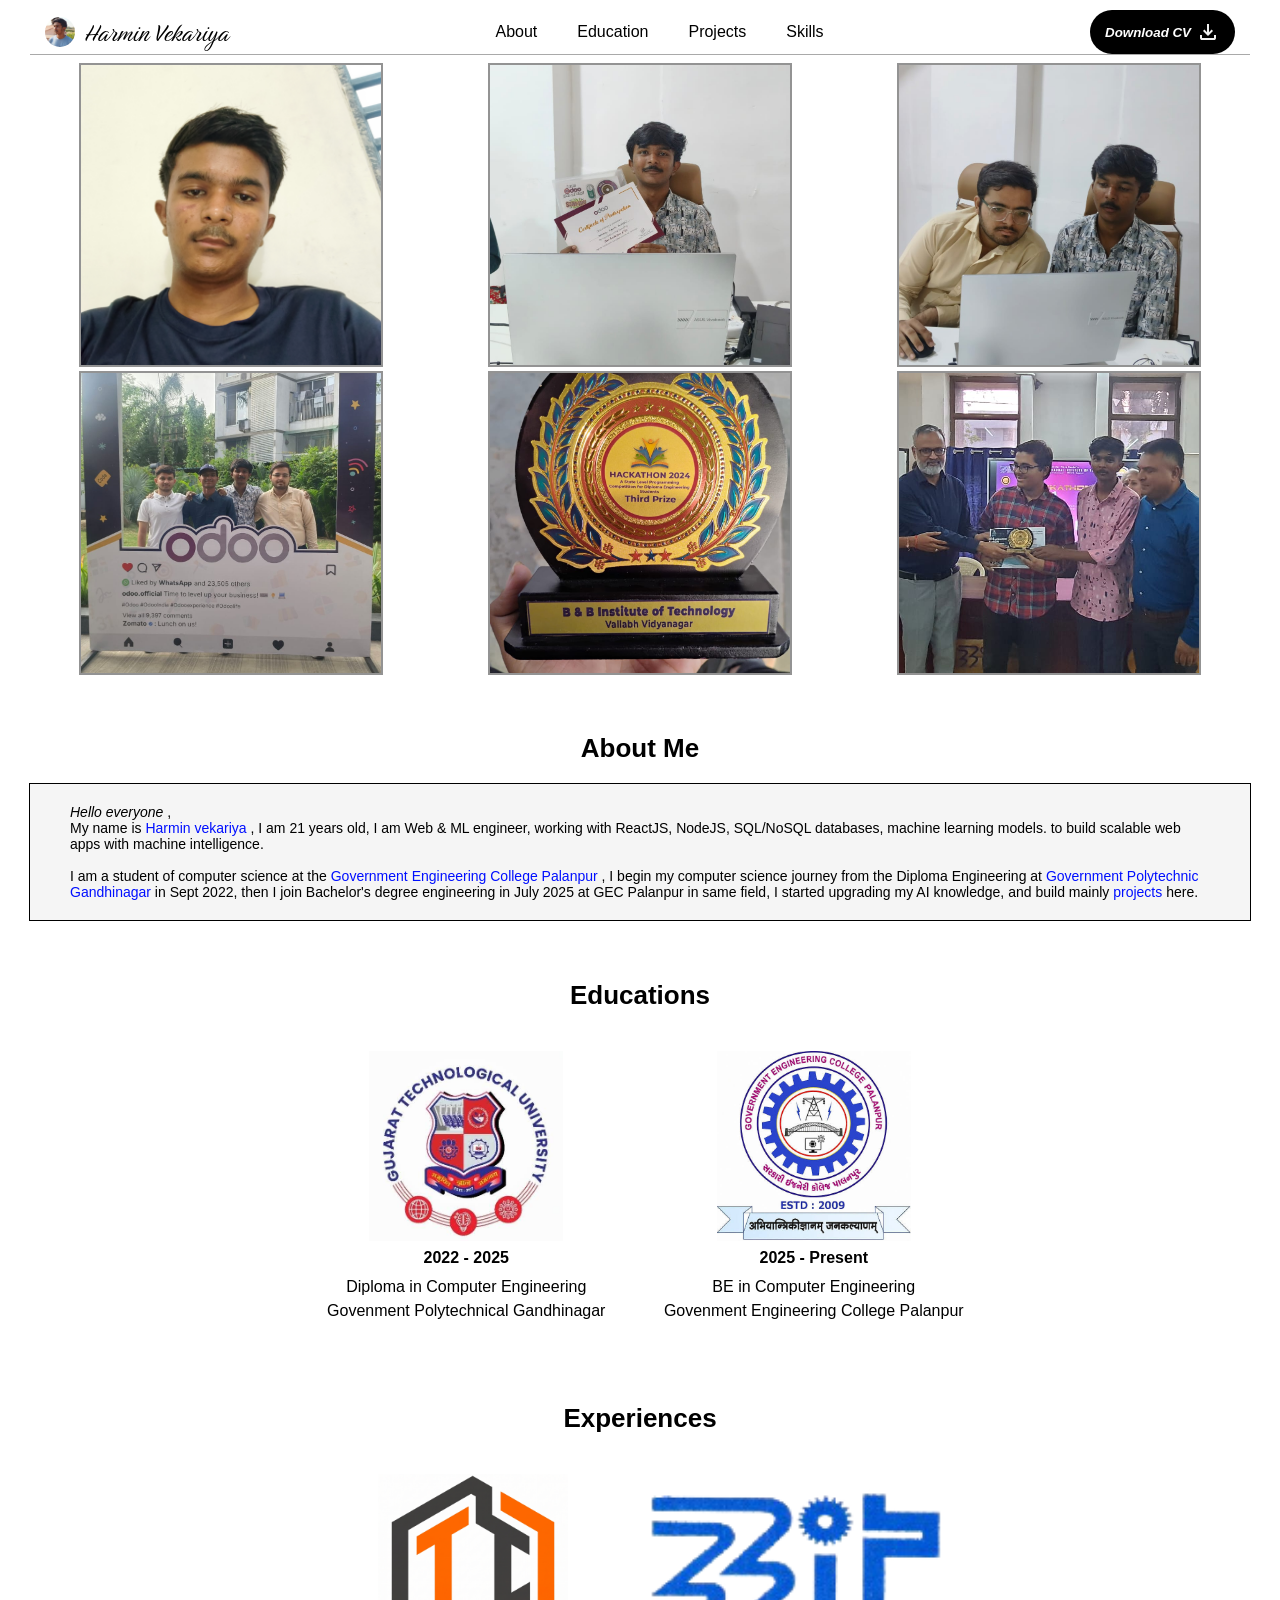
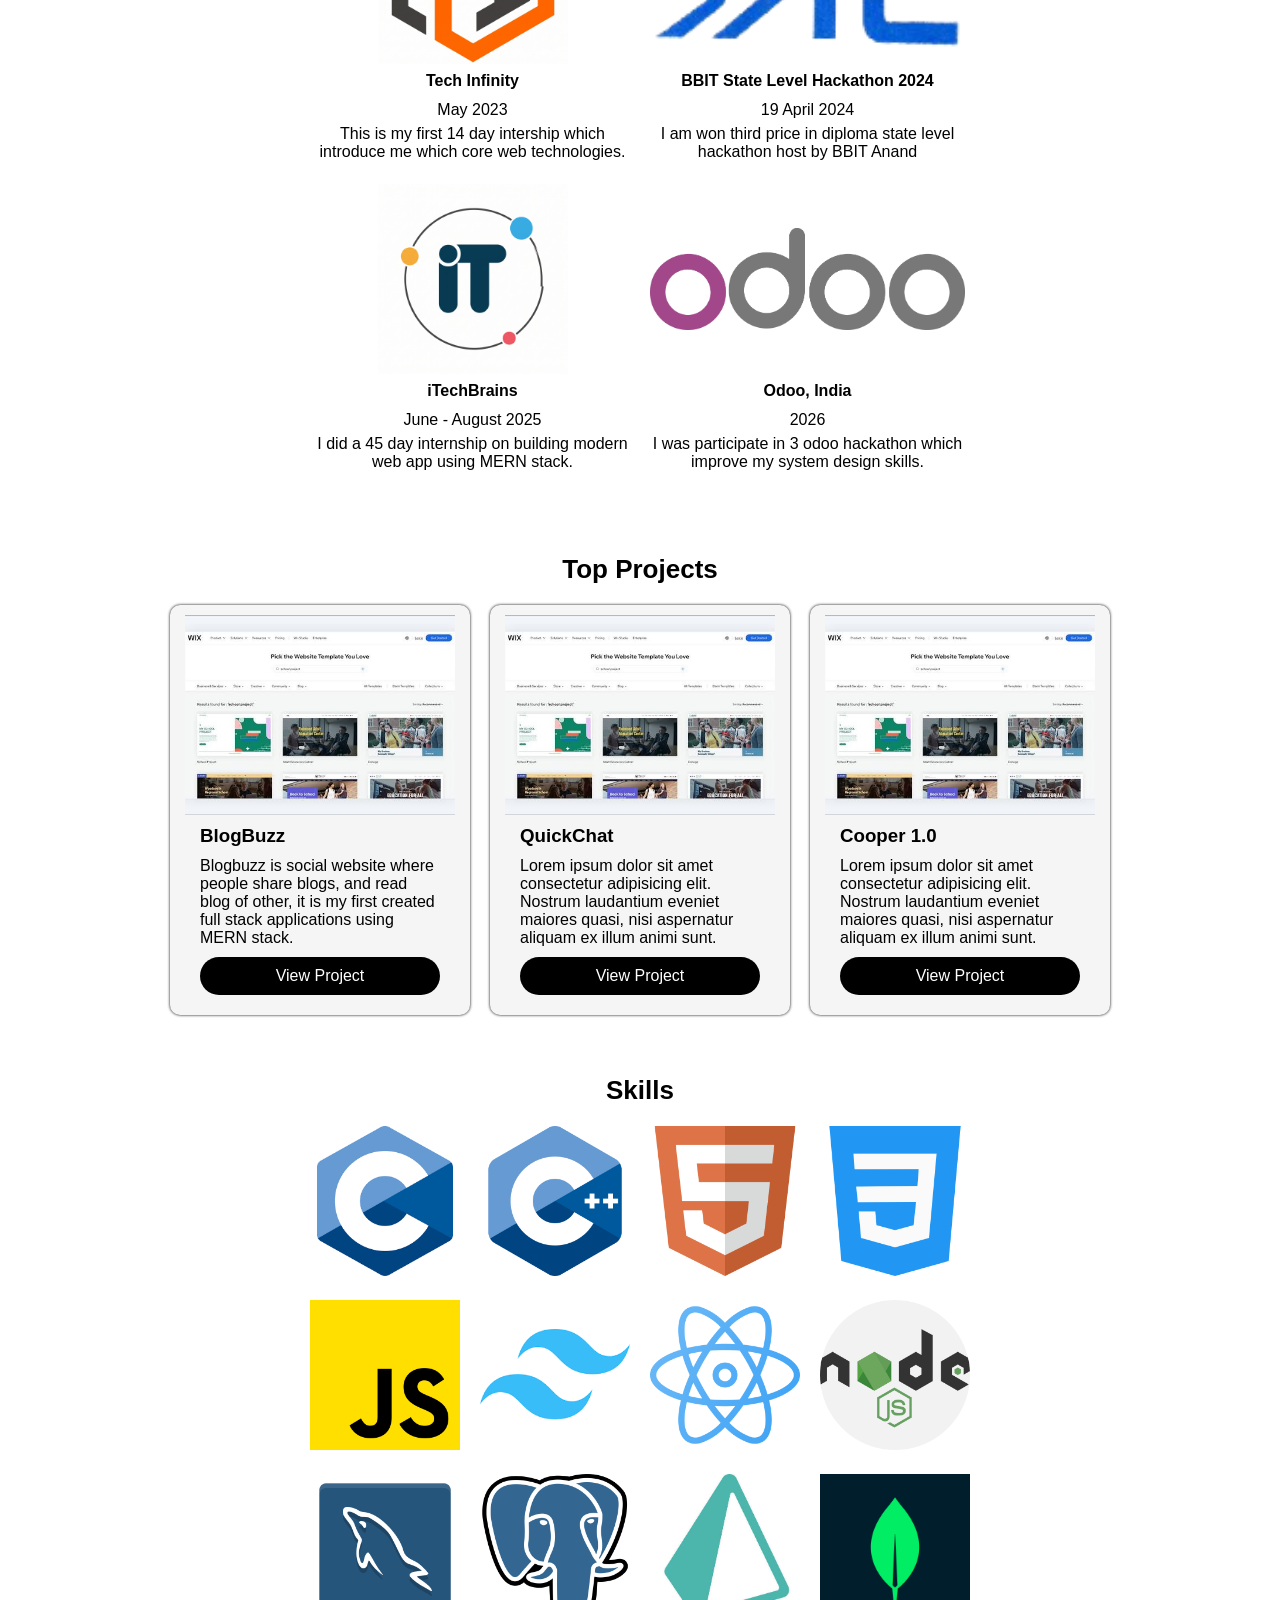
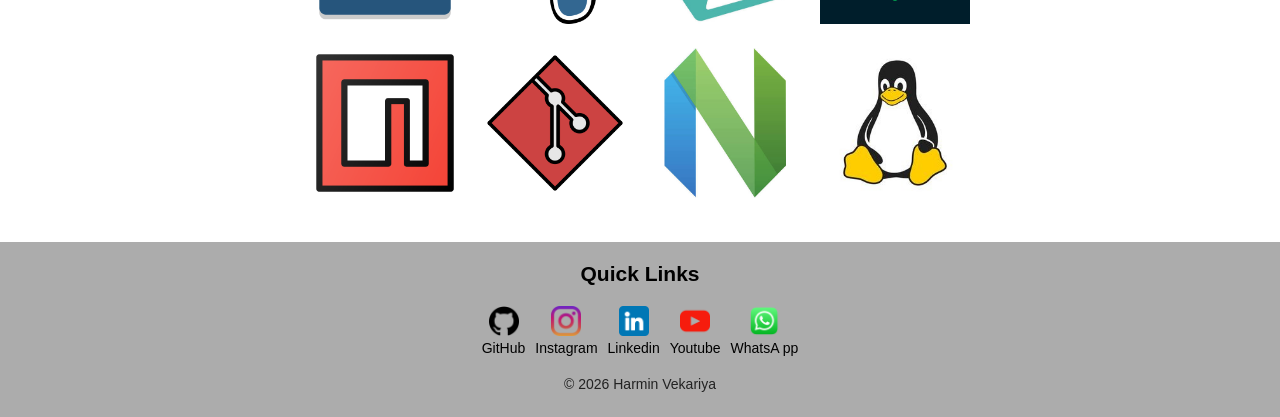
==== index.html @ 4477003f "feat: added new experience sections" ====
<!doctype html>
<html lang="en">
<!-- head informations  -->

<head>
  <meta charset="UTF-8" />
  <meta name="viewport" content="width=device-width, initial-scale=1.0" />
  <title>Harmin</title>
  <link rel="stylesheet" href="./css/style.css" />
  <link rel="stylesheet" href="./css/responsive.css" />
  <link rel="shortcut icon" href="./images/img-1.jpeg" type="image/x-icon" />
</head>

<!-- HTML body, root of the document  -->

<body>
  <div id="logo-preview">
    <div class="inner-preview-container">
      <div class="image-container">
        <svg id="preview-close" xmlns="http://www.w3.org/2000/svg" viewBox="0 0 24 24" height="24px" width="24px"
          fill="#1f1f1f">
          <path d="M6.4,19L5,17.6L10.6,12L5,6.4L6.4,5L12,10.6L17.6,5L19,6.4L13.4,12L19,17.6L17.6,19L12,13.4L6.4,19Z" />
        </svg>
        <img id="previewImage" class="preview" src="" alt="" title="" />
      </div>
      <p id="text"></p>
    </div>
  </div>

  <!-- root of navbar -->
  <nav id="navbar">
    <!-- logo part of the navbar  -->
    <div id="logo-container">
      <img id="logo" src="./images/gallery/harmin.jpeg" alt="logo"
        onclick="openPreview('./images/gallery/harmin.jpeg', 'Harmin Vekariya')" />
      <span> Harmin Vekariya </span>
    </div>

    <!-- page links  -->
    <ul id="nav-items">
      <li>
        <a href="#About"> About </a>
      </li>
      <li>
        <a href="#Education"> Education </a>
      </li>
      <li>
        <a href="#Projects"> Projects </a>
      </li>
      <li>
        <a href="#Skills"> Skills </a>
      </li>
    </ul>

    <!-- this is a part for the download CV Button  -->
    <button id="download_cv" type="button" title="Download CV">
      <span>
        <i> <b> Download CV </b> </i>
      </span>
      <svg xmlns="http://www.w3.org/2000/svg" viewBox="0 0 24 24" height="24px" width="24px" fill="#f1f1f1">
        <path
          d="M12,16L7,11L8.4,9.55l2.6,2.6V4h2v8.15l2.6-2.6L17,11l-5,5ZM6,20q-0.82,0-1.41-0.59T4,18V15H6v3H18V15h2v3q0,0.82-0.59,1.41T18,20H6Z" />
      </svg>
    </button>

    <button id="toggle-menu" type="button" title="click to open sidebar">
      <svg xmlns="http://www.w3.org/2000/svg" viewBox="0 0 24 24" height="24px" width="24px" fill="#1f1f1f">
        <path d="M3,18V16H21v2H3Zm0-5V11H21v2H3ZM3,8V6H21V8H3Z" />
      </svg>
    </button>
  </nav>

  <aside id="sidebar">
    <li>
      <a class="nav-links" href="#About"> About </a>
    </li>
    <li>
      <a class="nav-links" href="#Education"> Education </a>
    </li>
    <li>
      <a class="nav-links" href="#Projects"> Projects </a>
    </li>
    <li>
      <a class="nav-links" href="#Skills"> Skills </a>
    </li>
    <li>
      <a class="nav-links" href="./resume/harmin_vekariya_cv.pdf" target="_blank"> Download CV </a>
    </li>
    <p>&copy; 2026 - Harmin Vekariya</p>
  </aside>

  <main>
    <header>
      <img src="./images/gallery/img-1.jpeg" alt="harmin" onclick="openPreview(`./images/gallery/img-1.jpeg`, 'me')" />
      <img src="./images/gallery/img-2.jpeg" alt="harmin" onclick="
            openPreview(`./images/gallery/img-2.jpeg`, 'Odoo All India Hackathon 2026')
          " />
      <img src="./images/gallery/img-4.jpeg" alt="team2"
        onclick="openPreview(`./images/gallery/img-4.jpeg`, 'Coding Time')" />
      <img src="./images/gallery/img-5.jpeg" alt="team3"
        onclick="openPreview(`./images/gallery/img-5.jpeg`, 'My Team')" />
      <img src="./images/gallery/trophy.jpeg" alt="team3"
        onclick="openPreview(`./images/gallery/trophy.jpeg`, 'First Hackathon Won')" />
      <img src="./images/gallery/img-6.jpeg" alt="team3"
        onclick="openPreview(`./images/gallery/img-6.jpeg`, 'BBIT hackathon 2024')" />
    </header>
  </main>

  <div class="title" id="about"> About Me </div>
  <section id="description">
    <i> Hello everyone </i>,
    <br />
    My name is
    <a href="https://www.linkedin.com/in/harmin-vekariya-908509254/" target="_blank">
      Harmin vekariya </a>, I am 21 years old, I am Web & ML engineer, working with ReactJS,
    NodeJS, SQL/NoSQL databases, machine learning models. to build scalable web apps with machine intelligence. <br />
    <br>
    I am a student of computer science at the
    <a href="https://gecpalanpur.ac.in/" target="_blank">
      Government Engineering College Palanpur </a>, I begin my computer science journey from the Diploma Engineering at
    <a href="https://sites.google.com/view/gpgandhinagar" target="_blank">
      Government Polytechnic Gandhinagar
    </a>
    in Sept 2022, then I join Bachelor's degree engineering in July 2025 at
    GEC Palanpur in same field, I started upgrading my AI knowledge, and build
    mainly <a href="#" target="_blank"> projects </a> here.
  </section>

  <div class="title" id="Education"> Educations </div>

  <!-- acadmic details container  -->
  <section id="Education-container">
    <!-- GP Gandhinagar  -->
    <div class="inner-container">
      <div class="image-container">
        <img src="./images/college/gtu.jpg" alt="gpg" title="GP Gandhinagar">
      </div>
      <h4> 2022 - 2025 </h4>
      <p>Diploma in Computer Engineering </p>
      <p> Govenment Polytechnical Gandhinagar </p>
    </div>

    <!-- GEC Palanpur  -->
    <div class="inner-container">
      <div class="image-container">
        <img src="./images/college/gecpl.jpg" alt="gecpl" title="GEC Palanpur">
      </div>
      <h4> 2025 - Present </h4>
      <p>BE in Computer Engineering </p>
      <p> Govenment Engineering College Palanpur </p>
    </div>
  </section>


  <div class="title" id="Experience"> Experiences  </div>

  <!-- acadmic details container  -->
  <section id="Experience-container">

    <div class="inner-container">
      <!-- cover image -->
      <div class="image-container">
        <img src="./images/experience/techinfinity.png" alt="techinfinity" title="TechInfinity, Ahm">
      </div>
      <!-- details  -->
      <h4> Tech Infinity </h4>
      <p> May 2023 </p>
      <p> This is my first 14 day intership which introduce me which core web technologies.  </p>
    </div>

    <div class="inner-container">
      <!-- cover image -->
      <div class="image-container">
        <img src="./images/experience/bbit.png" alt="bbit" title="BBIT, Anand">
      </div>
      <!-- details  -->
      <h4> BBIT State Level Hackathon 2024</h4>
      <p> 19 April 2024 </p>
      <p> I am won third price in diploma state level hackathon host by BBIT Anand </p>
    </div>

    <div class="inner-container">
      <!-- cover image -->
      <div class="image-container">
        <img src="./images/experience/itechbrains.png" alt="itechbrains" title="iTechBrains, Ahm">
      </div>
      <!-- details  -->
      <h4> iTechBrains </h4>
      <p> June - August 2025 </p>
      <p> I did a 45 day internship on building modern web app using MERN stack. </p>
    </div>

    <div class="inner-container">
      <!-- cover image -->
      <div class="image-container">
        <img src="./images/experience/odoo.png" alt="itechbrains" title="Odoo, India">
      </div>
      <!-- details  -->
      <h4> Odoo, India </h4>
      <p> 2026 </p>
      <p> I was participate in 3 odoo hackathon which improve my system design skills. </p>
    </div>

  </section>


  <div class="title" id="Projects"> Top Projects </div>

  <section id="projects-container">

    <!-- first project card  -->
    <article class="projects">

      <!-- image  -->
      <img src="./images/projects/demo.png" alt="demo" title="demo"
        onclick="openPreview(`./images/projects/demo.png`, 'BlogBuzz Social Webapp')">

      <!-- project content  -->
      <div class="content">
        <!-- title  -->
        <h3> BlogBuzz </h3>

        <!-- descriptions  -->
        <p>Blogbuzz is social website where people share blogs, and read blog of other, it is my first created full
          stack applications using MERN stack.</p>

        <!-- link  -->
        <a href="https://github.com/harminvp00/BlogBuzz" target="_blank"> View Project </a>
      </div>
    </article>

    <article class="projects">

      <!-- image  -->
      <img src="./images/projects/demo.png" alt="demo" title="demo"
        onclick="openPreview(`./images/projects/demo.png`, 'BlogBuzz Social Webapp')">

      <!-- project content  -->
      <div class="content">
        <!-- title  -->
        <h3> QuickChat </h3>

        <!-- descriptions  -->
        <p>Lorem ipsum dolor sit amet consectetur adipisicing elit. Nostrum laudantium eveniet maiores quasi, nisi
          aspernatur aliquam ex illum animi sunt.</p>

        <!-- link  -->
        <a href="https://github.com/harminvp00/BlogBuzz" target="_blank"> View Project </a>
      </div>
    </article>

    <article class="projects">

      <!-- image  -->
      <img src="./images/projects/demo.png" alt="demo" title="demo"
        onclick="openPreview(`./images/projects/demo.png`, 'BlogBuzz Social Webapp')">

      <!-- project content  -->
      <div class="content">
        <!-- title  -->
        <h3> Cooper 1.0 </h3>

        <!-- descriptions  -->
        <p>Lorem ipsum dolor sit amet consectetur adipisicing elit. Nostrum laudantium eveniet maiores quasi, nisi
          aspernatur aliquam ex illum animi sunt.</p>

        <!-- link  -->
        <a href="https://github.com/harminvp00/BlogBuzz" target="_blank"> View Project </a>
      </div>
    </article>
  </section>

  <div class="title" id="Skills"> Skills </div>

  <section id="skills-container">

    <!-- Core Programming Languages -->
    <a href="https://devdocs.io/c/" target="_blank">
      <img src="./images/skills/c.png" alt="c" title="C">
    </a>
    <a href="https://devdocs.io/cpp/" target="_blank">
      <img src="./images/skills/cpp.png" alt="cpp" title="C++">
    </a>

    <!-- Core Web technology  -->
    <a href="https://developer.mozilla.org/en-US/docs/Web/HTML" target="_blank">
      <img src="./images/skills/html.png" alt="html" title="HTML">
    </a>
    <a href="https://developer.mozilla.org/en-US/docs/Web/CSS" target="_blank">
      <img src="./images/skills/css.png" alt="css" title="CSS">
    </a>
    <a href="https://developer.mozilla.org/en-US/docs/Web/JavaScript" target="_blank">
      <img src="./images/skills/javascript.png" alt="javascript" title="JavaScript">
    </a>

    <!-- Frontend frameworks  -->
    <a href="https://tailwindcss.com/docs/installation/using-vite" target="_blank">
      <img src="./images/skills/tailwind.png" alt="tailwindcss" title="Tailwind CSS">
    </a>
    <a href="https://react.dev/learn" target="_blank">
      <img src="./images/skills/reactjs.png" alt="reactjs" title="ReactJS">
    </a>

    <!-- JavaScript runtime environment -->
    <a href="https://nodejs.org/docs/latest/api/" target="_blank">
      <img src="./images/skills/nodejs.png" alt="nodejs" title="NodeJS">
    </a>

    <!-- SQL Databases  -->
    <a href="https://dev.mysql.com/doc/" target="_blank">
      <img src="./images/skills/mysql.png" alt="mysql" title="MySQL">
    </a>
    <a href="https://www.postgresql.org/docs/current/" target="_blank">
      <img src="./images/skills/postgre.png" alt="postgre-sql" title="PostgreSQL">
    </a>

    <!-- SQL Object relational model ORM  -->
    <a href="https://www.prisma.io/docs/getting-started" target="_blank">
      <img src="./images/skills/prisma.jpg" alt="prisma-orm" title="PrismaORM">
    </a>

    <!-- NoSQL database  -->
    <a href="https://www.mongodb.com/docs/" target="_blank">
      <img src="./images/skills/mongodb.png" alt="mongodb" title="MongoDB">
    </a>

    <!-- Package Manager or Tool  -->
    <a href="https://docs.npmjs.com/" target="_blank">
      <img src="./images/skills/npm.png" alt="npm" title="Node Package Manager">
    </a>

    <!-- Version Control System -->
    <a href="https://git-scm.com/book/en/v2" target="_blank">
      <img src="./images/skills/git.png" alt="git" title="Git">
    </a>

    <!-- Terminal Based IDE  -->
    <a href="https://neovim.io/doc/user/" target="_blank">
      <img src="./images/skills/neovim.jpg" alt="neovim" title="Neovim">
    </a>

    <!-- Linux open source operating system -->
    <a href="https://en.wikipedia.org/wiki/Linux" target="_blank">
      <img src="./images/skills/linux.jpg" alt="linux" title="Linux OS">
    </a>
  </section>


  <footer>
    <h2> Quick Links </h2>
    <div class="quick-links">
      <a href="https://github.com/harminvp00" target="_blank">
        <img src="./images/footer/github.png" alt=""> GitHub
      </a>
      <a href="https://www.instagram.com/developers.mind/" target="_blank">
        <img src="./images/footer/instagram.png" alt=""> Instagram
      </a>
      <a href="https://www.linkedin.com/in/harmin-vekariya-908509254/" target="_blank">
        <img src="./images/footer/linkedin.png" alt=""> Linkedin
      </a>
      <a href="https://www.youtube.com/@developers_mind" target="_blank">
        <img src="./images/footer/youtube.png" alt=""> Youtube
      </a>
      <a href="" target="_blank">
        <img src="./images/footer/whatapp.png" alt="whatapp" title="whatapp"> WhatsA pp
      </a>
    </div>

    <p> &copy; 2026 Harmin Vekariya </p>
  </footer>

  <script src="./js/index.js"></script>
</body>

</html>
---- css/style.css ----
@import url("https://fonts.googleapis.com/css2?family=Birthstone&display=swap");

  * {
    margin: 0;
    padding: 0;
    font-family: sans-serif;
    box-sizing: border-box;
  }

  img {
    width: 30px;
    height: 30px;
  }

  button {
    border: 0;
    outline: 0;
  }

  button:hover {
    cursor: pointer;
  }

  li {
    list-style-type: none;
  }

  a {
    color: #000;
    text-decoration: none;
  }

  #logo-preview {
    width: 100%;
    height: 100vh;
    background-color: #00000098;

    display: none;
    justify-content: center;
    align-items: center;

    position: fixed;
    z-index: 1000;
  }

  #logo-preview .inner-preview-container {
    background: #fff;
    border-radius: 20px 20px 10px 10px;
    display: flex;
    flex-direction: column;
    justify-content: center;
    align-items: center;
  }

  #logo-preview .preview {
    width: 500px;
    height: 500px;
    object-fit: cover;
    border-radius: 20px 20px 0 0;
  }

  #logo-preview .image-container {
    position: relative;
    display: flex;
    flex-direction: column;
  }

  #logo-preview .inner-preview-container .image-container #preview-close {
    position: absolute;
    top: 20px;
    right: 20px;
    transition: background 0.36s ease;
  }

  #logo-preview .inner-preview-container .image-container #preview-close:hover {
    opacity: 80%;
    background: #ff0000c7;
    fill: #fff;
    cursor: pointer;
  }

  #logo-preview p {
    margin: 10px 0;
    font-family: "Birthstone", cursive;
    font-weight: 400;
    font-style: normal;
    font-size: 30px;
  }

  #navbar {
    position: sticky;
    top: 0;
    z-index: 100;
    display: flex;
    justify-content: center;
    align-items: center;
    padding: 10px 15px 0 15px;
    margin: 0 30px 10px 30px;
    background: #fff;
    border-bottom: 1px solid #00000056;
  }

  #navbar #logo-container {
    display: flex;
    align-items: center;
    gap: 10px;
  }

  #navbar #logo-container span {
    font-family: "Birthstone", cursive;
    font-weight: 400;
    font-style: normal;
    font-size: 30px;
  }

  #navbar #logo-container a {
    display: flex;
    align-items: center;
  }

  #navbar #logo-container #logo {
    width: 30px;
    height: 30px;
    border-radius: 50%;
  }

  #navbar #logo-container #logo:hover {
    cursor: pointer;
  }

  #navbar #nav-items {
    display: flex;
    margin: 0 auto;
  }

  #navbar #nav-items li {
    border: 0;
    padding: 10px 20px;
    transition: all 0.36s ease-in-out;
    cursor: pointer;
  }

  #navbar #nav-items li:hover {
    background: #000;
  }

  #navbar #nav-items li:hover a {
    color: #f1f1f1;
  }

  #navbar #nav-items .active-nav-item {
    text-decoration: underline;
  }

  #navbar #download_cv {
    display: flex;
    align-items: center;
    justify-content: center;
    gap: 5px;
    border-radius: 24px;
    background: #000;
    color: #fff;
    padding: 10px 15px;
    transition: opacity 0.36s e ase-in-out;
  }

  #navbar #download_cv img {
    width: 20px;
    height: 20px;
  }

  #navbar #download_cv:hover {
    opacity: 70%;
  }

  #toggle-menu {
    display: none;
    background: transparent;
    width: 20px;
    height: 20px;
    border-radius: 50%;
  }

  #sidebar {
    text-align: center;
    display: none;
    width: 100%;
    position: sticky;
    top: 62px;
    z-index: 100;
    color: #fff;
    background: #000;
  }

  #sidebar li a {
    padding: 15px 0;
    display: block;
    width: 100%;
    height: 100%;
    color: #fff;
  }

  #sidebar li:hover {
    text-align: center;
    background: #fff;
    opacity: 90%;
    cursor: pointer;
  }

  #sidebar li:hover a {
    color: #000;
  }

  #sidebar p {
    color: #ffffffac;
    font-size: 12px;
    padding: 5px 0 10px 0;
  }

  #sidebar #menu-download-btn {
    background: #fff;
    display: flex;
    align-items: center;
    justify-content: center;
    gap: 10px;
  }

  main {
    margin: 10px 30px 0 30px;
  }

  main header {
    width: 100%;
    height: auto;
    display: grid;
    grid-template-columns: repeat(auto-fit, minmax(300px, 1fr));
    place-items: center;
    gap: 8px;
  }

  main header img {
    width: 300px;
    height: 300px;
    outline: 2px solid #0000006c;
    object-fit: cover;
    transition: filter 0.35s ease-in;
  }

  main header img:hover {
    cursor: pointer;
    filter: brightness(70%);
  }

  .title {
    margin: 60px 0 0 0;
    text-align: center;
    font-size: 26px;
    font-weight: bold;
  }

  #description {
    font-size: 14px;
    margin: 20px 30px;
    padding: 20px 40px;
    background: #f5f5f5;
    outline: 1px solid #000;
  }

  #description h2 {
    text-align: center;
  }

  #description a {
    color: #000fff;
  }

  /* Education Details sections */
  #Education-container {
    margin: 20px auto;
    padding: 10px 15px;
    display: grid;
    grid-template-columns: repeat(2, minmax(0, 1fr));
    gap: 25px;
    max-width: 700px;
  }

  #Education-container .inner-container {
    padding: 10px;
    text-align: center;

    display: flex;
    flex-direction: column;
    align-items: center;
  }

  #Education-container .inner-container .image-container {
    width: 100%;
    height: 190px;
    display: flex;
    justify-items: center;
    align-items: center;
  }

  #Education-container .inner-container .image-container img {
    width: 100%;
    height: 100%;
    object-fit: contain;
  }

  #Education-container .inner-container h4 {
    margin: 8px 0;
  }

  #Education-container .inner-container p {
    width: 100%;
    margin: 3px 0;
    text-align: center;
    flex-grow: 1;
  }

  /* Experience Details sections */
  #Experience-container {
    margin: 20px auto;
    padding: 10px 15px;
    display: grid;
    grid-template-columns: repeat(2, minmax(0, 1fr));
    max-width: 700px;
  }

  #Experience-container .inner-container {
    padding: 10px;
    text-align: center;

    display: flex;
    flex-direction: column;
    align-items: center;
  }

  #Experience-container .inner-container .image-container {
    width: 100%;
    height: 190px;
    display: flex;
    justify-items: center;
    align-items: center;
  }

  #Experience-container .inner-container .image-container img {
    width: 100%;
    height: 100%;
    object-fit: contain;
  }

  #Experience-container .inner-container h4 {
    margin: 8px 0;
  }

  #Experience-container .inner-container p {
    width: 100%;
    margin: 3px 0;
    text-align: center;
    flex-grow: 1;
  }

  /* Project Section CSS */
  #projects-container {
    margin: 20px 30px;
    display: flex;
    flex-wrap: wrap;
    justify-content: center;
    align-items: center;
    gap: 20px;
  }

  .projects {
    width: 300px;
    display: flex;
    flex-direction: column;
    padding: 10px 15px;
    background: #f5f5f5;
    border-radius: 10px;
    box-shadow: 0 0 3px #000;
  }

  .projects img {
    width: 100%;
    height: 200px;
    object-fit: cover;
  }

  .projects .content {
    padding: 10px 15px;
    display: flex;
    flex-direction: column;
    gap: 10px;
  }

  .projects .content a {
    text-align: center;
    padding: 10px 15px;
    border-radius: 25px;
    background: #000;
    color: #fff;
  }

  #skills-container {
    margin: 20px 300px;
    display: flex;
    justify-content: center;
    flex-wrap: wrap;
    gap: 20px;
  }

  #skills-container img {
    width: 150px;
    height: 150px;
    object-fit: contain;
    cursor: pointer;
    background: transparent;
  }

  /* Footer: bottom component footer for quick details and quick links  */
  footer {
    background: #00000053;
    padding: 20px 0;
    margin: 40px 0 0 0;
    font-size: 14px;
  }

  footer h2 {
    text-align: center;
    margin: 0 0 20px 0;
  }

  footer .quick-links {
    display: flex;
    justify-content: center;
    align-items: center;
    gap: 10px;
  }

  footer .quick-links a {
    display: flex;
    flex-direction: column;
    justify-content: center;
    align-items: center;
    gap: 4px;
  }

  footer p {
    color: #000000;
    margin: 20px 0 5px 0;
    opacity: 80%;
    text-align: center;
  }
---- css/responsive.css ----
/* reponsive css code for the screen less than 900px  */

@media screen and (max-width: 1250px) {
  #Academic-container {
    margin: 20px 100px;
  }

  #skills-container {
    margin: 20px 100px;
  }
}

@media screen and (max-width: 900px) {
  #navbar {
    padding: 10px 15px;
    margin: 0 30px;
  }

  #navbar #nav-items {
    display: none;
  }

  #navbar #download_cv {
    display: none;
  }

  #navbar #logo-container {
    font-size: 22px;
    margin: 0 auto 0 0;
  }

  #toggle-menu {
    display: block;
  }

  #sidebar {
    display: none;
  }

  #Academic-container {
    margin: 20px 50px;
  }

  #skills-container {
    margin: 20px 100px;
  }

  #skills-container img {
    width: 100px;
    height: 100px;
  }
}

@media screen and (max-width: 600px) {
  #logo-preview .preview {
    width: 300px;
    height: 300px;
  }

  #logo-preview .inner-preview-container #text {
    font-size: 16px;
  }
}

@media screen and (max-width: 680px) {
  main header {
    grid-template-columns: repeat(auto-fit, minmax(100px, 1fr));
  }

  main header img {
    width: 100px;
    height: 100px;
  }
}

@media screen and (max-width: 540px) {

  #Academic-container {
    margin: 20px 30px;
  }

  #skills-container {
    margin: 20px 50px;
  }

  #skills-container img {
    width: 50px;
    height: 50px;
  }
}
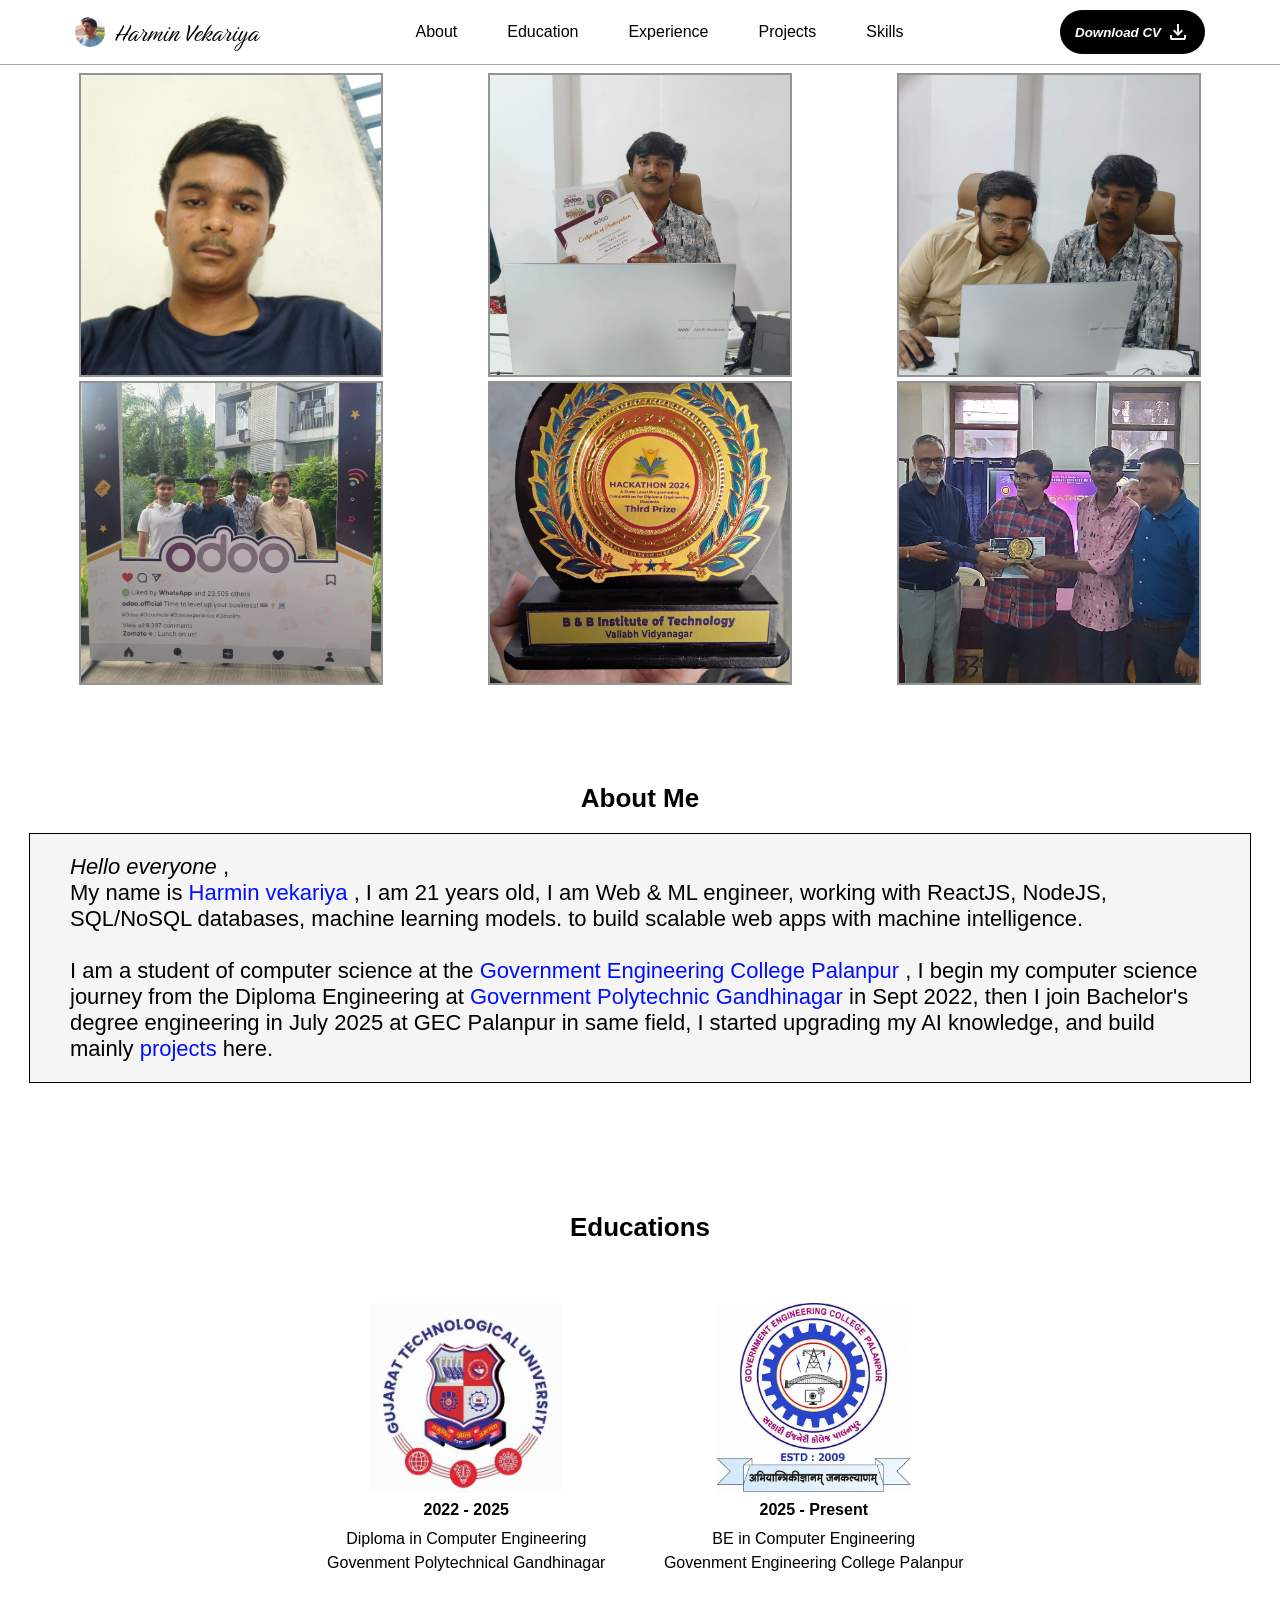
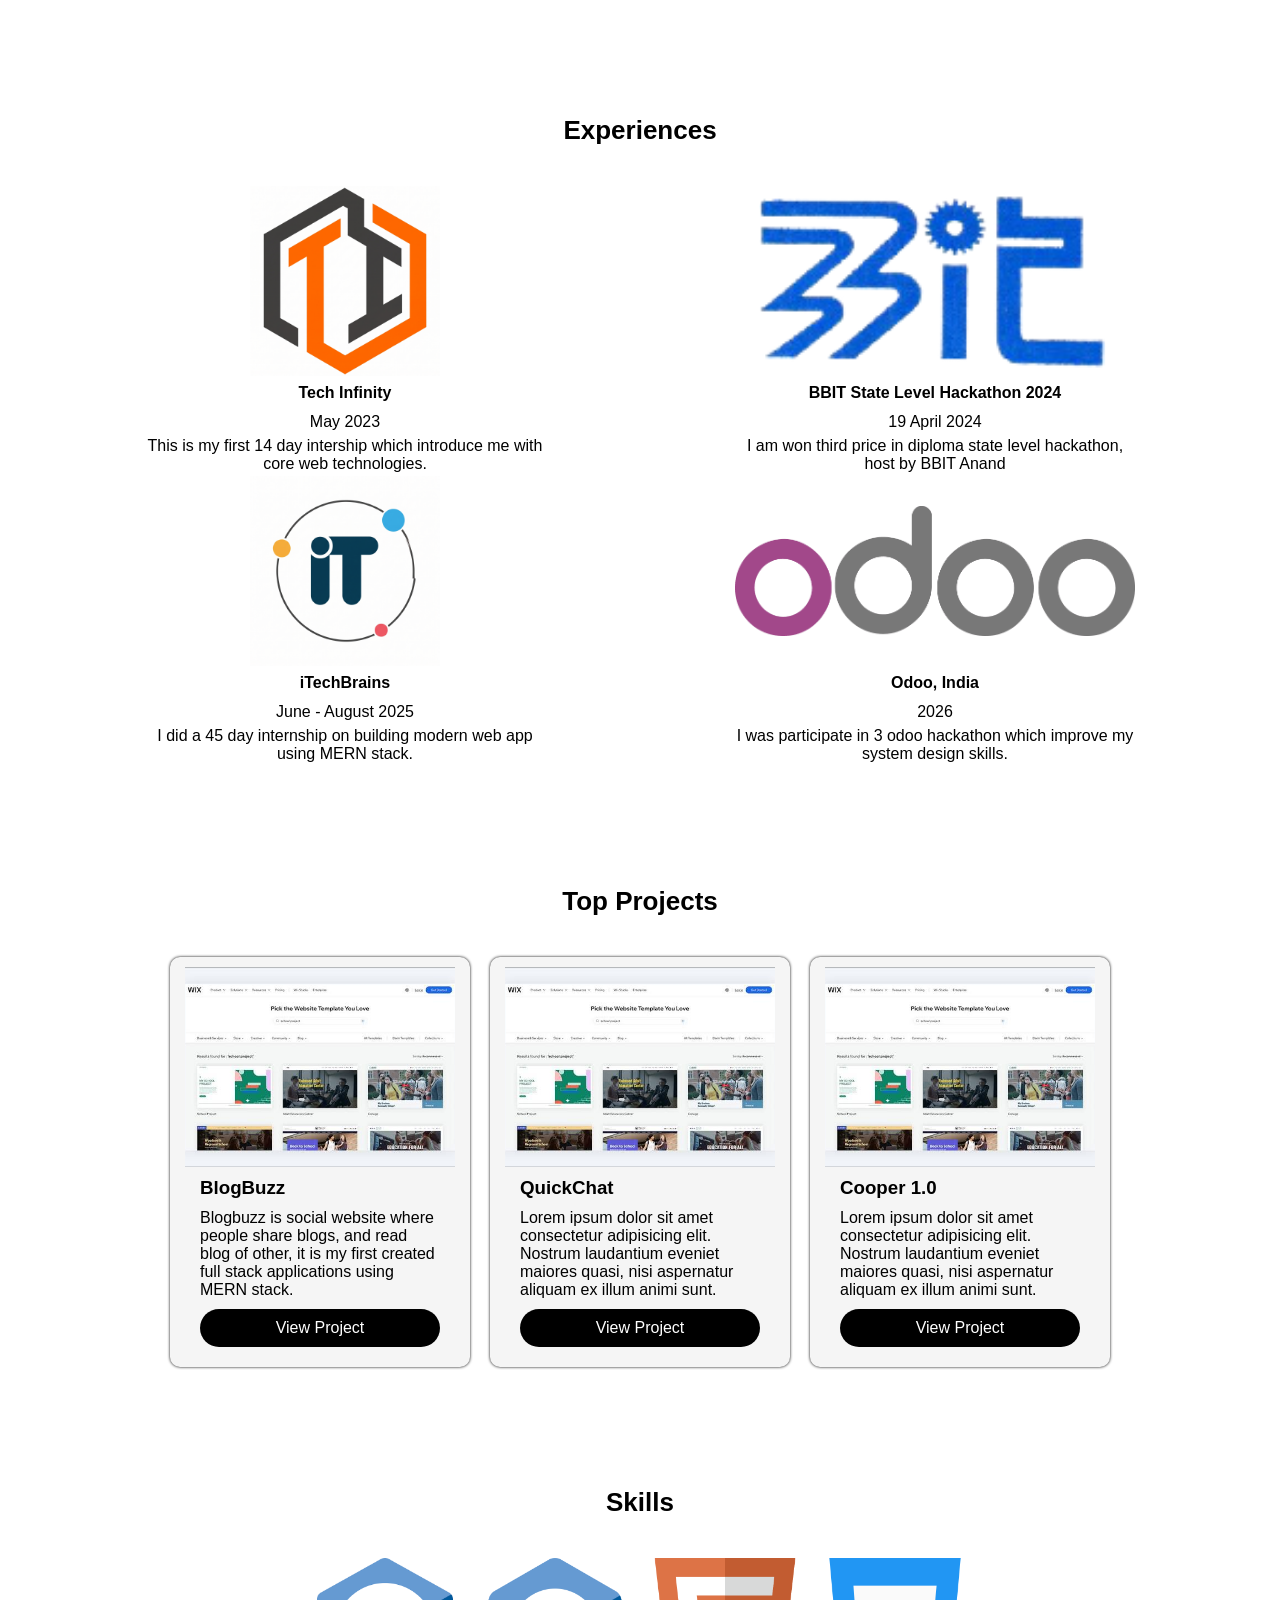
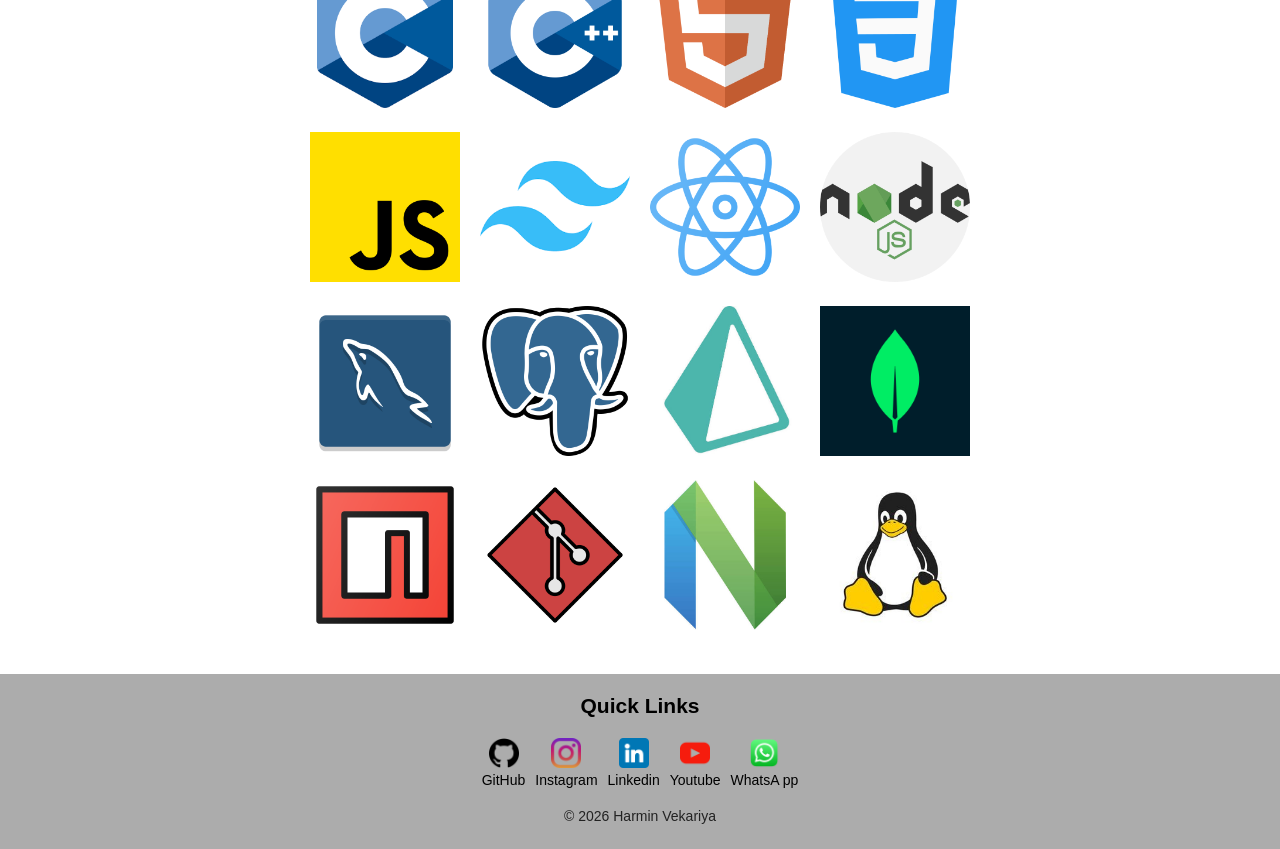
==== commit 4d04617e: "refactor: Adjust the layout of the webpage." ====
--- a/index.html
+++ b/index.html
@@ -43,6 +43,9 @@
       </li>
       <li>
         <a href="#Education"> Education </a>
+      </li>
+      <li>
+        <a href="#Experience"> Experience </a>
       </li>
       <li>
         <a href="#Projects"> Projects </a>
@@ -76,6 +79,9 @@
     </li>
     <li>
       <a class="nav-links" href="#Education"> Education </a>
+    </li>
+    <li>
+      <a class="nav-links" href="#Experience"> Experience </a>
     </li>
     <li>
       <a class="nav-links" href="#Projects"> Projects </a>
@@ -106,8 +112,8 @@
     </header>
   </main>
 
-  <div class="title" id="about"> About Me </div>
-  <section id="description">
+  <div class="title" id="About"> About Me </div>
+  <section id="About-container">
     <i> Hello everyone </i>,
     <br />
     My name is
@@ -165,7 +171,7 @@
       <!-- details  -->
       <h4> Tech Infinity </h4>
       <p> May 2023 </p>
-      <p> This is my first 14 day intership which introduce me which core web technologies.  </p>
+      <p> This is my first 14 day intership which introduce me with core web technologies.  </p>
     </div>
 
     <div class="inner-container">
@@ -176,7 +182,7 @@
       <!-- details  -->
       <h4> BBIT State Level Hackathon 2024</h4>
       <p> 19 April 2024 </p>
-      <p> I am won third price in diploma state level hackathon host by BBIT Anand </p>
+      <p> I am won third price in diploma state level hackathon, host by BBIT Anand </p>
     </div>
 
     <div class="inner-container">
@@ -220,7 +226,7 @@
         <!-- title  -->
         <h3> BlogBuzz </h3>
 
-        <!-- descriptions  -->
+        <!-- about  -->
         <p>Blogbuzz is social website where people share blogs, and read blog of other, it is my first created full
           stack applications using MERN stack.</p>
 
@@ -240,7 +246,7 @@
         <!-- title  -->
         <h3> QuickChat </h3>
 
-        <!-- descriptions  -->
+        <!-- About-containers  -->
         <p>Lorem ipsum dolor sit amet consectetur adipisicing elit. Nostrum laudantium eveniet maiores quasi, nisi
           aspernatur aliquam ex illum animi sunt.</p>
 
@@ -260,7 +266,7 @@
         <!-- title  -->
         <h3> Cooper 1.0 </h3>
 
-        <!-- descriptions  -->
+        <!-- About-containers  -->
         <p>Lorem ipsum dolor sit amet consectetur adipisicing elit. Nostrum laudantium eveniet maiores quasi, nisi
           aspernatur aliquam ex illum animi sunt.</p>
 
--- a/css/style.css
+++ b/css/style.css
@@ -94,8 +94,8 @@
     display: flex;
     justify-content: center;
     align-items: center;
-    padding: 10px 15px 0 15px;
-    margin: 0 30px 10px 30px;
+    padding: 10px 75px 10px 75px;
+    margin: 0 0 10px 0;
     background: #fff;
     border-bottom: 1px solid #00000056;
   }
@@ -133,23 +133,26 @@
     margin: 0 auto;
   }
 
-  #navbar #nav-items li {
+  #navbar #nav-items li a{
     border: 0;
-    padding: 10px 20px;
+    padding: 20px 25px;
     transition: all 0.36s ease-in-out;
     cursor: pointer;
   }
 
-  #navbar #nav-items li:hover {
+  #navbar #nav-items li a:hover {
+    color: #f1f1f1;
     background: #000;
-  }
-
-  #navbar #nav-items li:hover a {
-    color: #f1f1f1;
   }
 
   #navbar #nav-items .active-nav-item {
     text-decoration: underline;
+  }
+
+  #navbar #nav-items li a{
+    width: 100%;
+    height: 100%;
+
   }
 
   #navbar #download_cv {
@@ -252,25 +255,25 @@
   }
 
   .title {
-    margin: 60px 0 0 0;
+    padding: 100px 0 20px 0;
     text-align: center;
     font-size: 26px;
     font-weight: bold;
   }
 
-  #description {
-    font-size: 14px;
-    margin: 20px 30px;
+  #About-container {
+    font-size: 22px;
+    margin: 0 30px 30px 30px;
     padding: 20px 40px;
     background: #f5f5f5;
     outline: 1px solid #000;
   }
 
-  #description h2 {
-    text-align: center;
-  }
-
-  #description a {
+  #About-container h2 {
+    text-align: center;
+  }
+
+  #About-container a {
     color: #000fff;
   }
 
@@ -320,17 +323,17 @@
 
   /* Experience Details sections */
   #Experience-container {
-    margin: 20px auto;
-    padding: 10px 15px;
+    margin: 20px 50px;
+    padding: 10px auto;
     display: grid;
-    grid-template-columns: repeat(2, minmax(0, 1fr));
-    max-width: 700px;
+    grid-template-columns: repeat(auto-fit, minmax(400px, 1fr));
+    justify-content: center;
   }
 
   #Experience-container .inner-container {
-    padding: 10px;
-    text-align: center;
-
+    margin: 0 auto;
+    text-align: center;
+    width: 400px;
     display: flex;
     flex-direction: column;
     align-items: center;
@@ -403,7 +406,7 @@
   }
 
   #skills-container {
-    margin: 20px 300px;
+    margin: 20px 250px;
     display: flex;
     justify-content: center;
     flex-wrap: wrap;
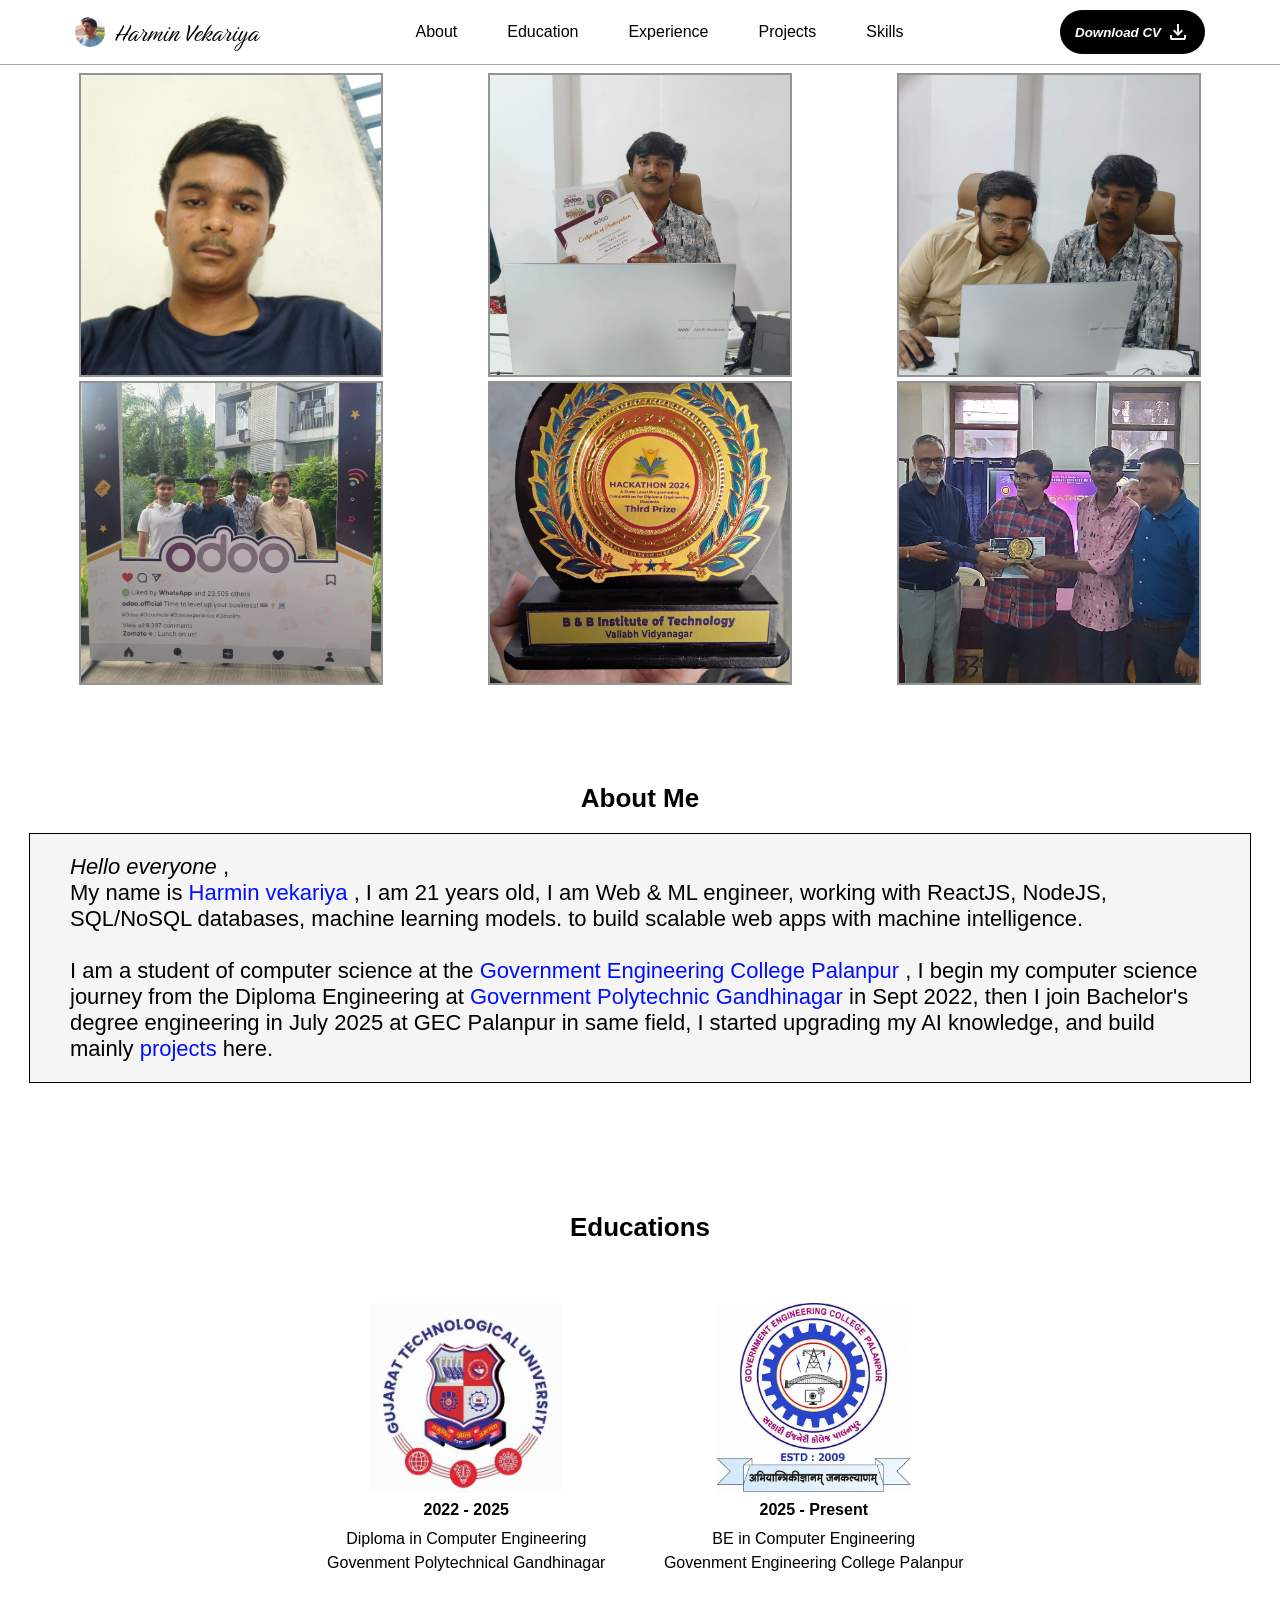
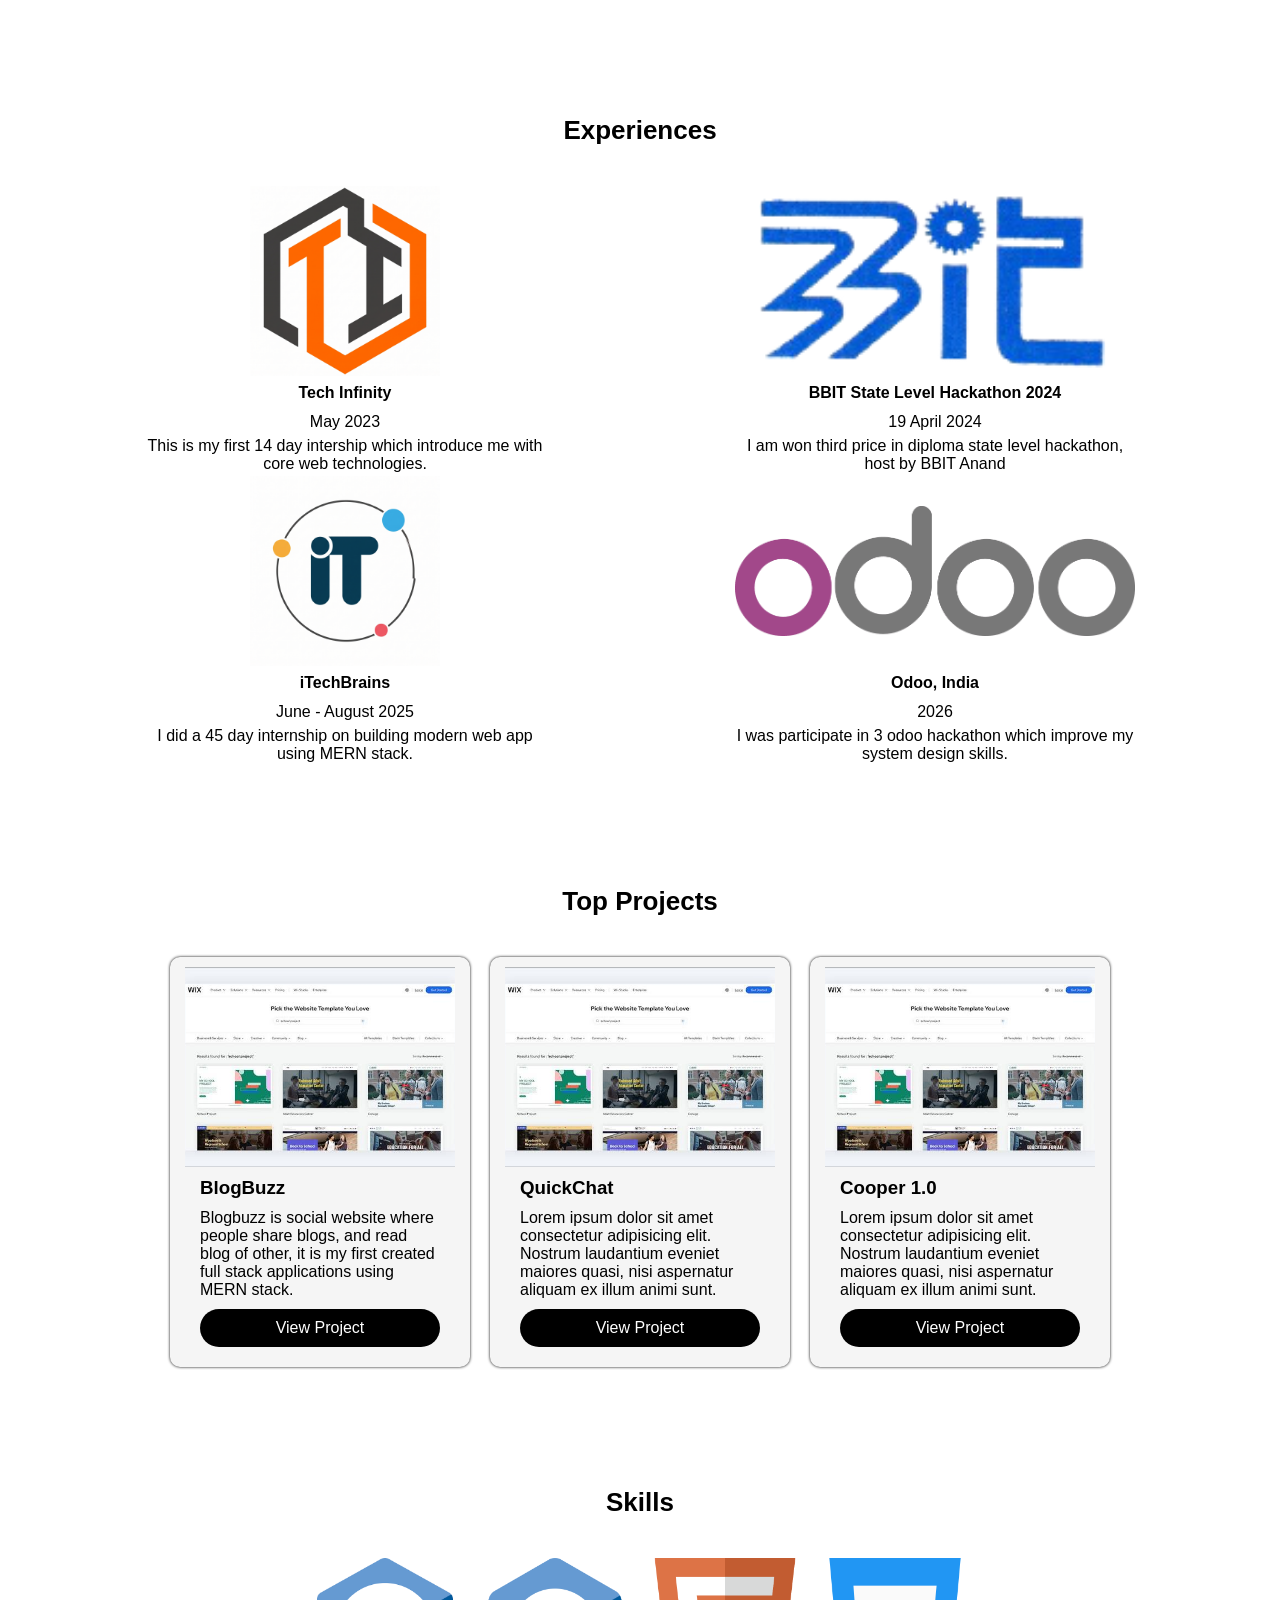
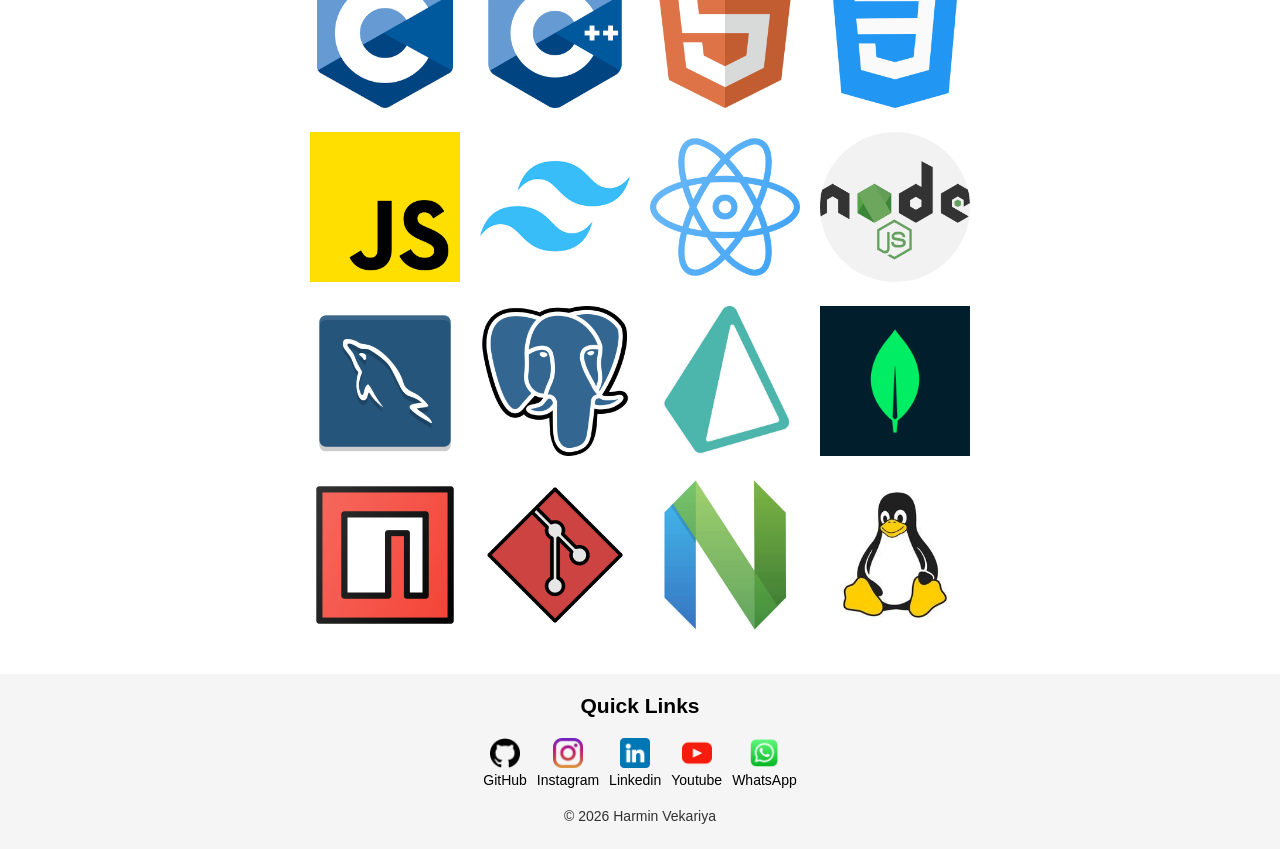
==== commit 14d003ce: "fix: layout width and spacing" ====
--- a/index.html
+++ b/index.html
@@ -357,7 +357,7 @@
     <div class="quick-links">
       <a href="https://github.com/harminvp00" target="_blank">
         <img src="./images/footer/github.png" alt=""> GitHub
-      </a>
+      </a>  
       <a href="https://www.instagram.com/developers.mind/" target="_blank">
         <img src="./images/footer/instagram.png" alt=""> Instagram
       </a>
@@ -367,8 +367,8 @@
       <a href="https://www.youtube.com/@developers_mind" target="_blank">
         <img src="./images/footer/youtube.png" alt=""> Youtube
       </a>
-      <a href="" target="_blank">
-        <img src="./images/footer/whatapp.png" alt="whatapp" title="whatapp"> WhatsA pp
+      <a href="https://wa.me/8200571458?text=Hii,%20Harmin" target="_blank">
+        <img src="./images/footer/whatapp.png" alt="whatapp" title="whatapp"> WhatsApp
       </a>
     </div>
 
--- a/css/style.css
+++ b/css/style.css
@@ -423,7 +423,7 @@
 
   /* Footer: bottom component footer for quick details and quick links  */
   footer {
-    background: #00000053;
+    background: #f5f5f5;
     padding: 20px 0;
     margin: 40px 0 0 0;
     font-size: 14px;
--- a/css/responsive.css
+++ b/css/responsive.css
@@ -75,8 +75,24 @@
 
 @media screen and (max-width: 540px) {
 
+  .title {
+    font-size: 22px;
+  }
+
+  #About-container {
+    font-size: 16px;
+  }
   #Academic-container {
     margin: 20px 30px;
+  }
+
+  /* Experience Details sections */
+  #Experience-container {
+    grid-template-columns: repeat(auto-fit, minmax(300px, 1fr));
+  }
+
+  #Experience-container .inner-container {
+    width: 300px;
   }
 
   #skills-container {
@@ -84,7 +100,16 @@
   }
 
   #skills-container img {
-    width: 50px;
-    height: 50px;
+    width: 60px;
+    height: 60px;
+  }
+
+  footer .quick-links a img {
+    width: 30px;
+    height: 30px;
+  }
+
+  footer p {
+    font-size: 5px;
   }
 }
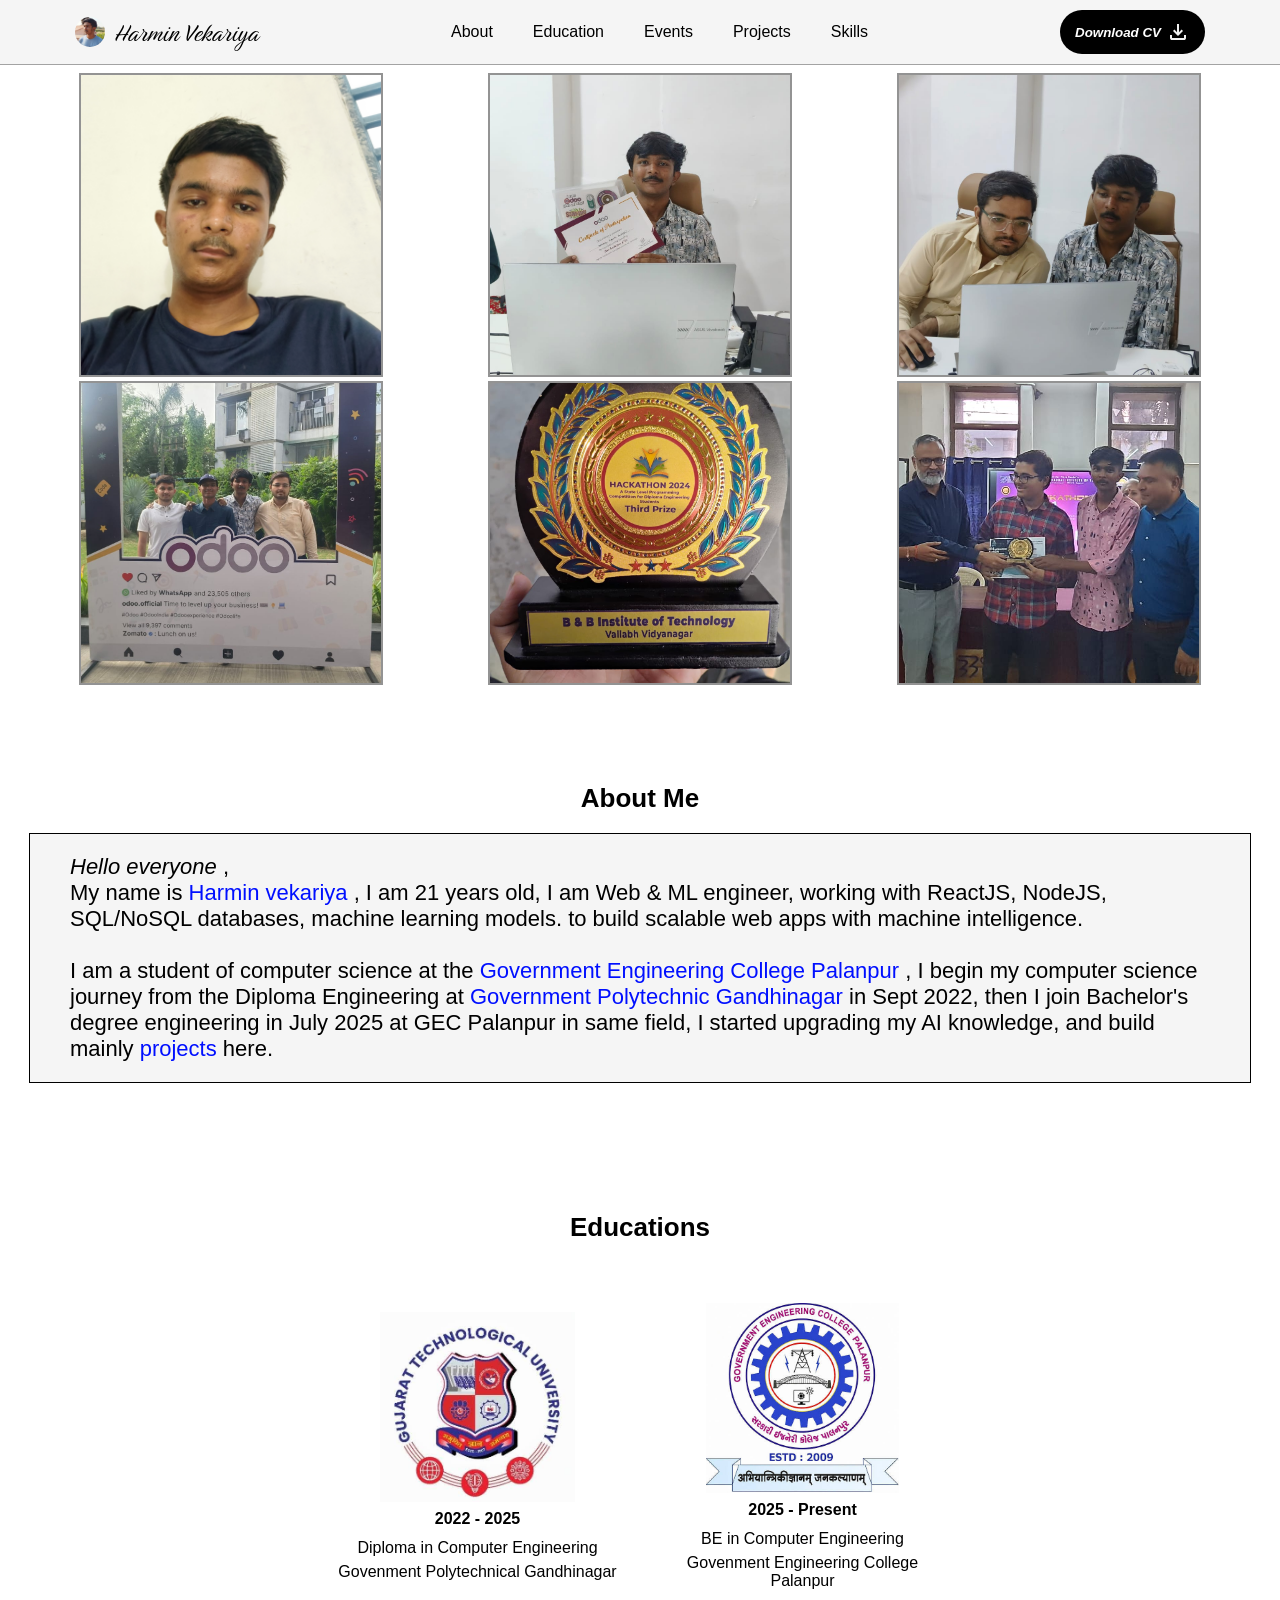
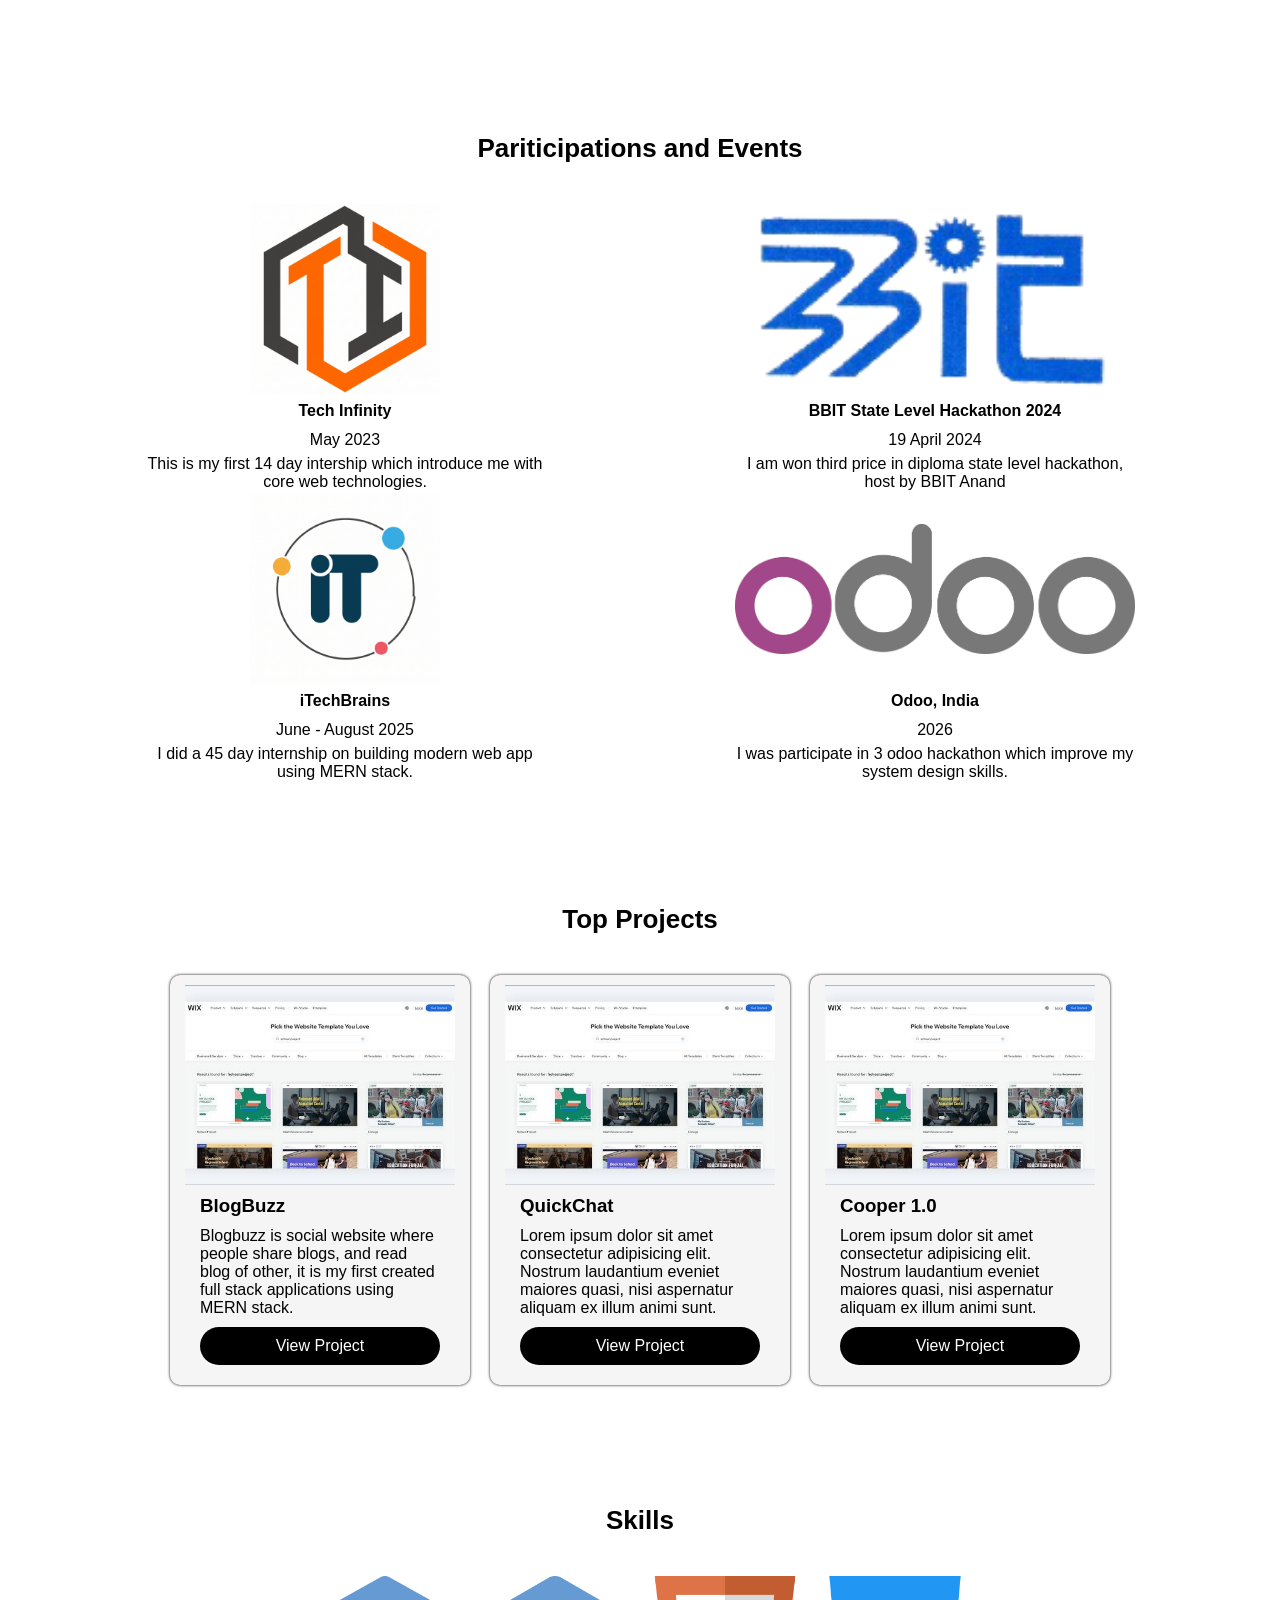
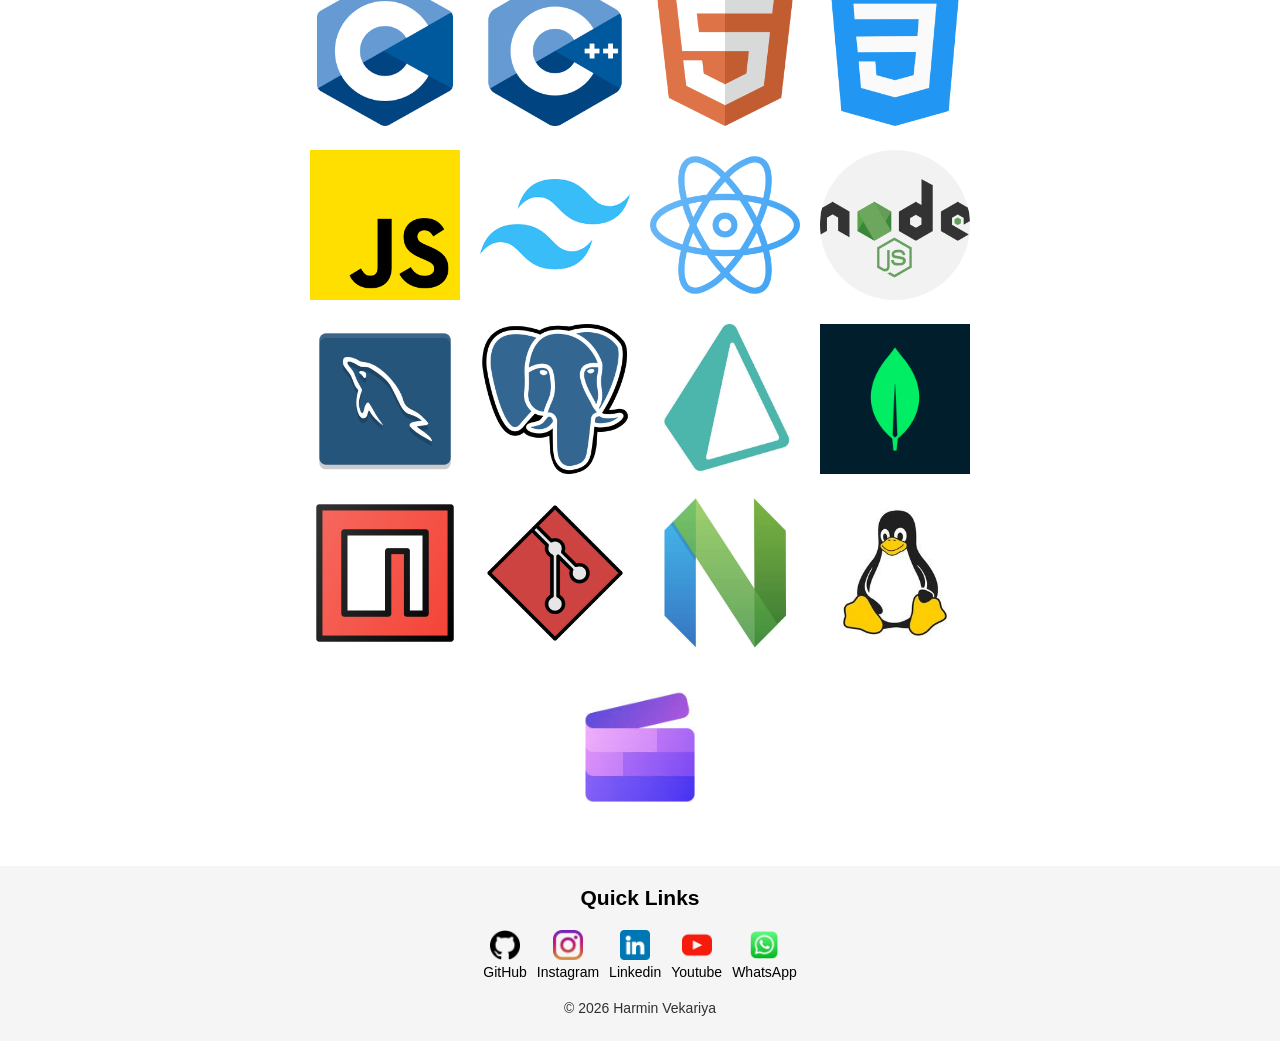
==== commit 53b5ca80: "fix: general layout adjustment" ====
--- a/index.html
+++ b/index.html
@@ -45,7 +45,7 @@
         <a href="#Education"> Education </a>
       </li>
       <li>
-        <a href="#Experience"> Experience </a>
+        <a href="#Experience"> Events </a>
       </li>
       <li>
         <a href="#Projects"> Projects </a>
@@ -73,7 +73,7 @@
     </button>
   </nav>
 
-  <aside id="sidebar">
+  <aside id="sidebar" class=""> 
     <li>
       <a class="nav-links" href="#About"> About </a>
     </li>
@@ -81,7 +81,7 @@
       <a class="nav-links" href="#Education"> Education </a>
     </li>
     <li>
-      <a class="nav-links" href="#Experience"> Experience </a>
+      <a class="nav-links" href="#Experience"> Events </a>
     </li>
     <li>
       <a class="nav-links" href="#Projects"> Projects </a>
@@ -158,7 +158,7 @@
   </section>
 
 
-  <div class="title" id="Experience"> Experiences  </div>
+  <div class="title" id="Experience"> Pariticipations and Events  </div>
 
   <!-- acadmic details container  -->
   <section id="Experience-container">
@@ -348,6 +348,11 @@
     <!-- Linux open source operating system -->
     <a href="https://en.wikipedia.org/wiki/Linux" target="_blank">
       <img src="./images/skills/linux.jpg" alt="linux" title="Linux OS">
+    </a>
+
+    <!-- Clipchamp Video Editor -->
+    <a href="https://clipchamp.com/en/" target="_blank">
+      <img src="./images/skills/clipchamp.jpg" alt="clipchamp" title="ClipChamp Video Editor">
     </a>
   </section>
 
--- a/css/style.css
+++ b/css/style.css
@@ -95,8 +95,7 @@
     justify-content: center;
     align-items: center;
     padding: 10px 75px 10px 75px;
-    margin: 0 0 10px 0;
-    background: #fff;
+    background: #f5f5f5;
     border-bottom: 1px solid #00000056;
   }
 
@@ -135,7 +134,7 @@
 
   #navbar #nav-items li a{
     border: 0;
-    padding: 20px 25px;
+    padding: 20px;
     transition: all 0.36s ease-in-out;
     cursor: pointer;
   }
@@ -185,8 +184,8 @@
   }
 
   #sidebar {
-    text-align: center;
     display: none;
+    text-align: center;
     width: 100%;
     position: sticky;
     top: 62px;
@@ -279,18 +278,19 @@
 
   /* Education Details sections */
   #Education-container {
-    margin: 20px auto;
+    margin: 20px 30px;
     padding: 10px 15px;
-    display: grid;
-    grid-template-columns: repeat(2, minmax(0, 1fr));
+    display: flex;
+    justify-content: center;
+    align-items: center;
+    flex-wrap: wrap;
     gap: 25px;
-    max-width: 700px;
   }
 
   #Education-container .inner-container {
     padding: 10px;
     text-align: center;
-
+    width: 300px;
     display: flex;
     flex-direction: column;
     align-items: center;
--- a/css/responsive.css
+++ b/css/responsive.css
@@ -10,10 +10,9 @@
   }
 }
 
-@media screen and (max-width: 900px) {
+@media screen and (max-width: 974px) {
   #navbar {
-    padding: 10px 15px;
-    margin: 0 30px;
+    padding: 10px 40px;
   }
 
   #navbar #nav-items {
@@ -33,9 +32,6 @@
     display: block;
   }
 
-  #sidebar {
-    display: none;
-  }
 
   #Academic-container {
     margin: 20px 50px;
@@ -92,7 +88,7 @@
   }
 
   #Experience-container .inner-container {
-    width: 300px;
+    width: 300px; 
   }
 
   #skills-container {
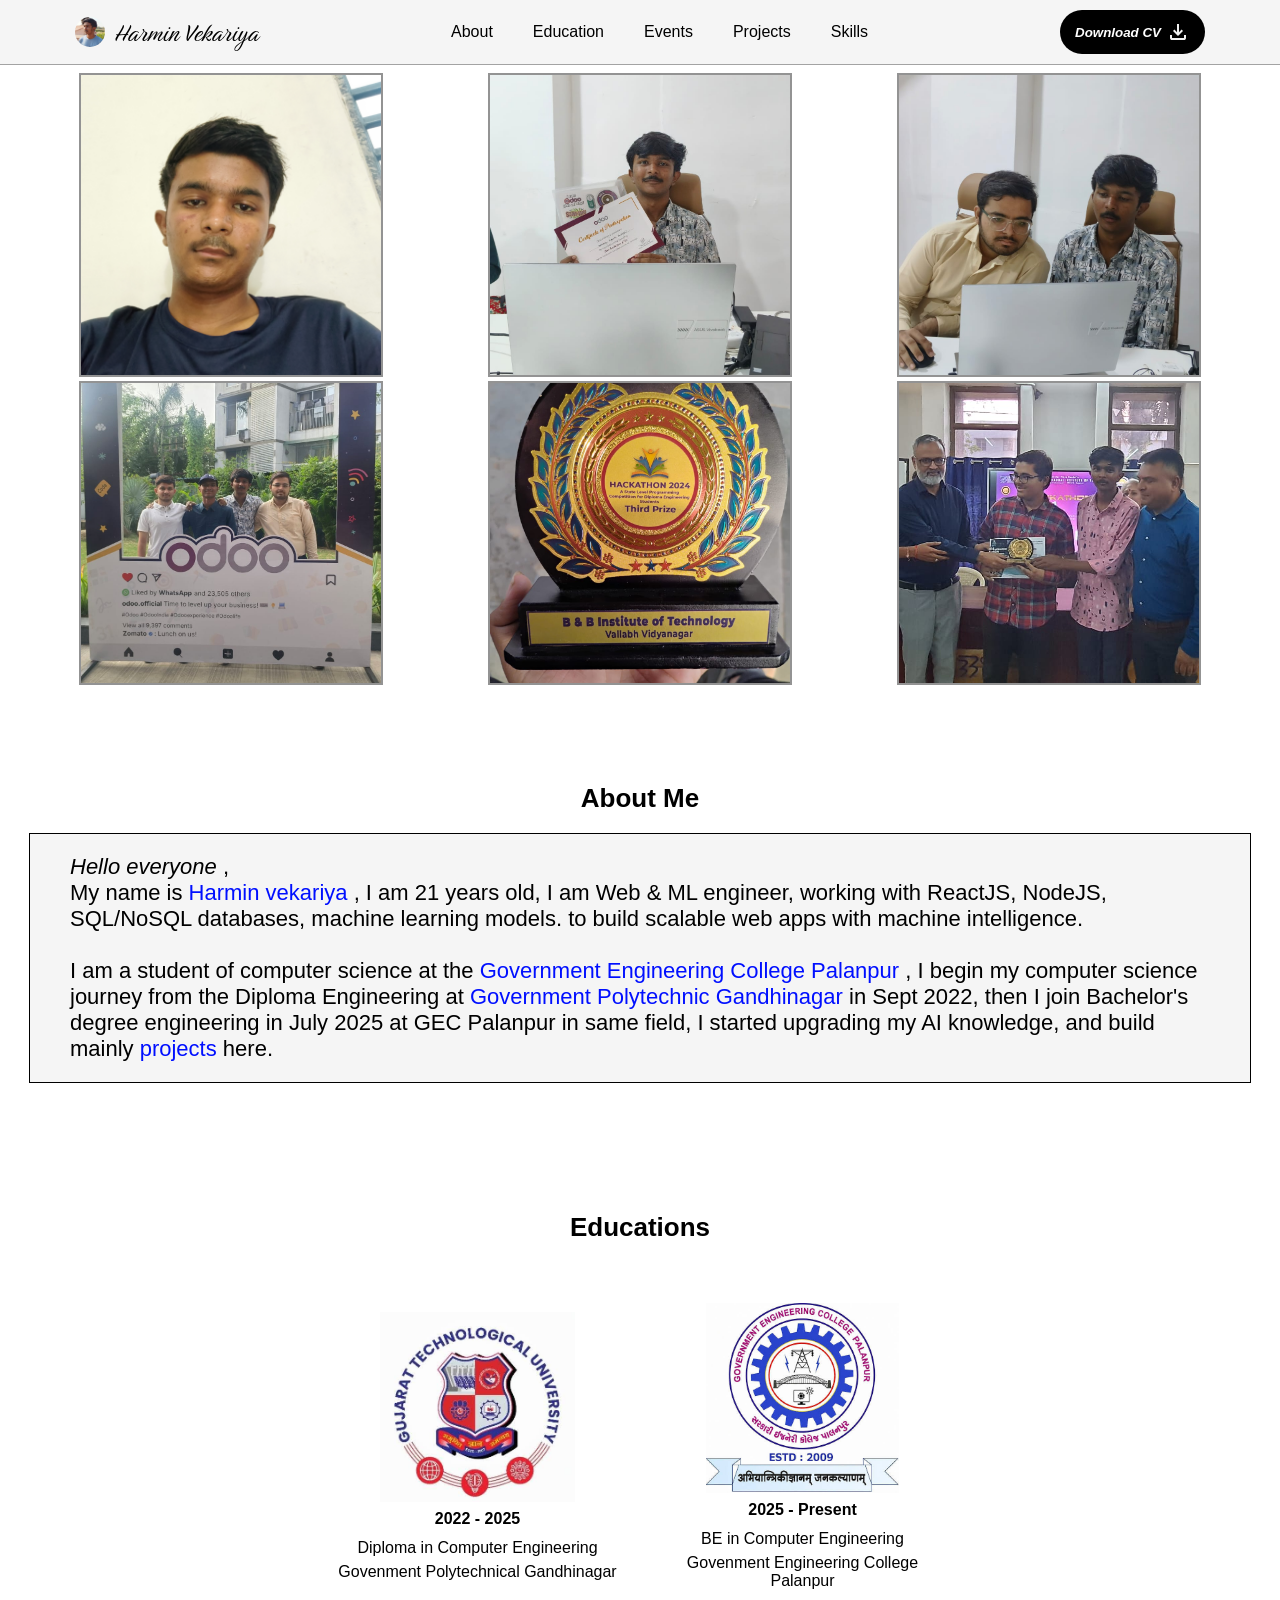
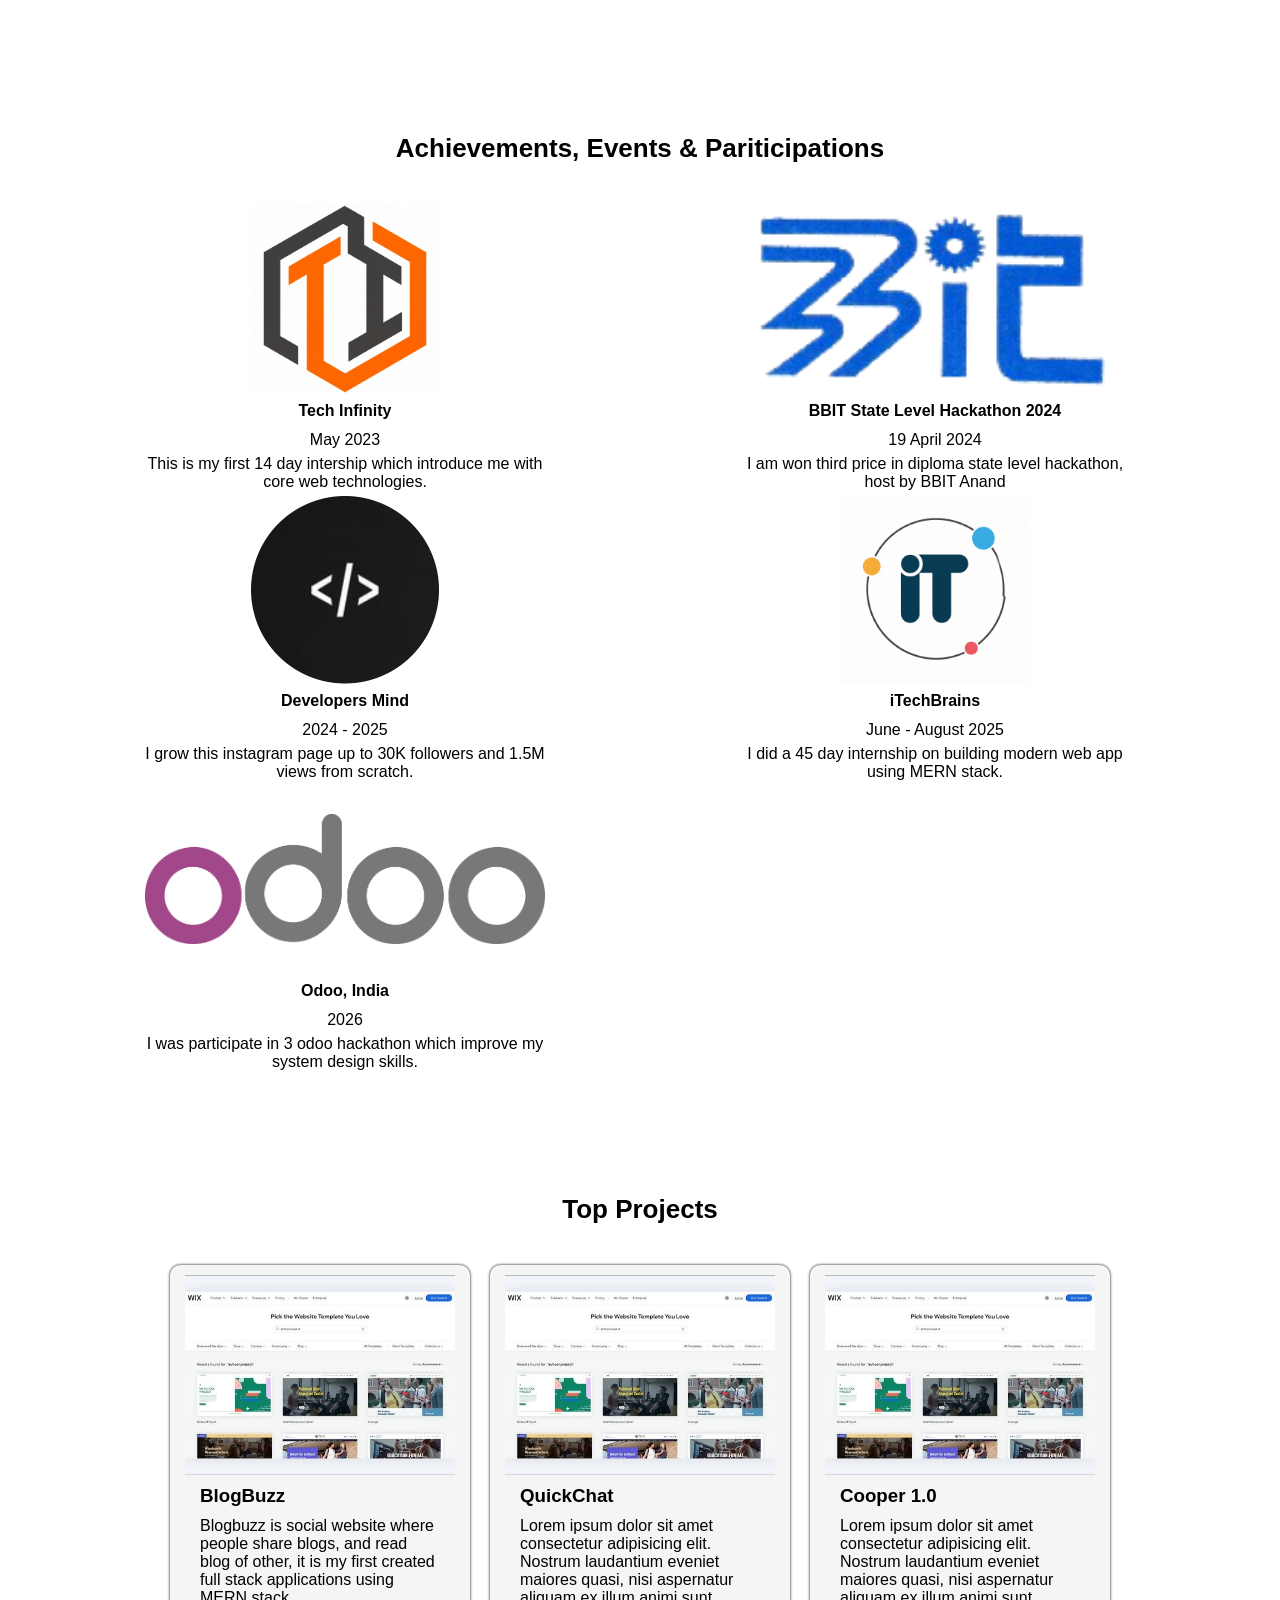
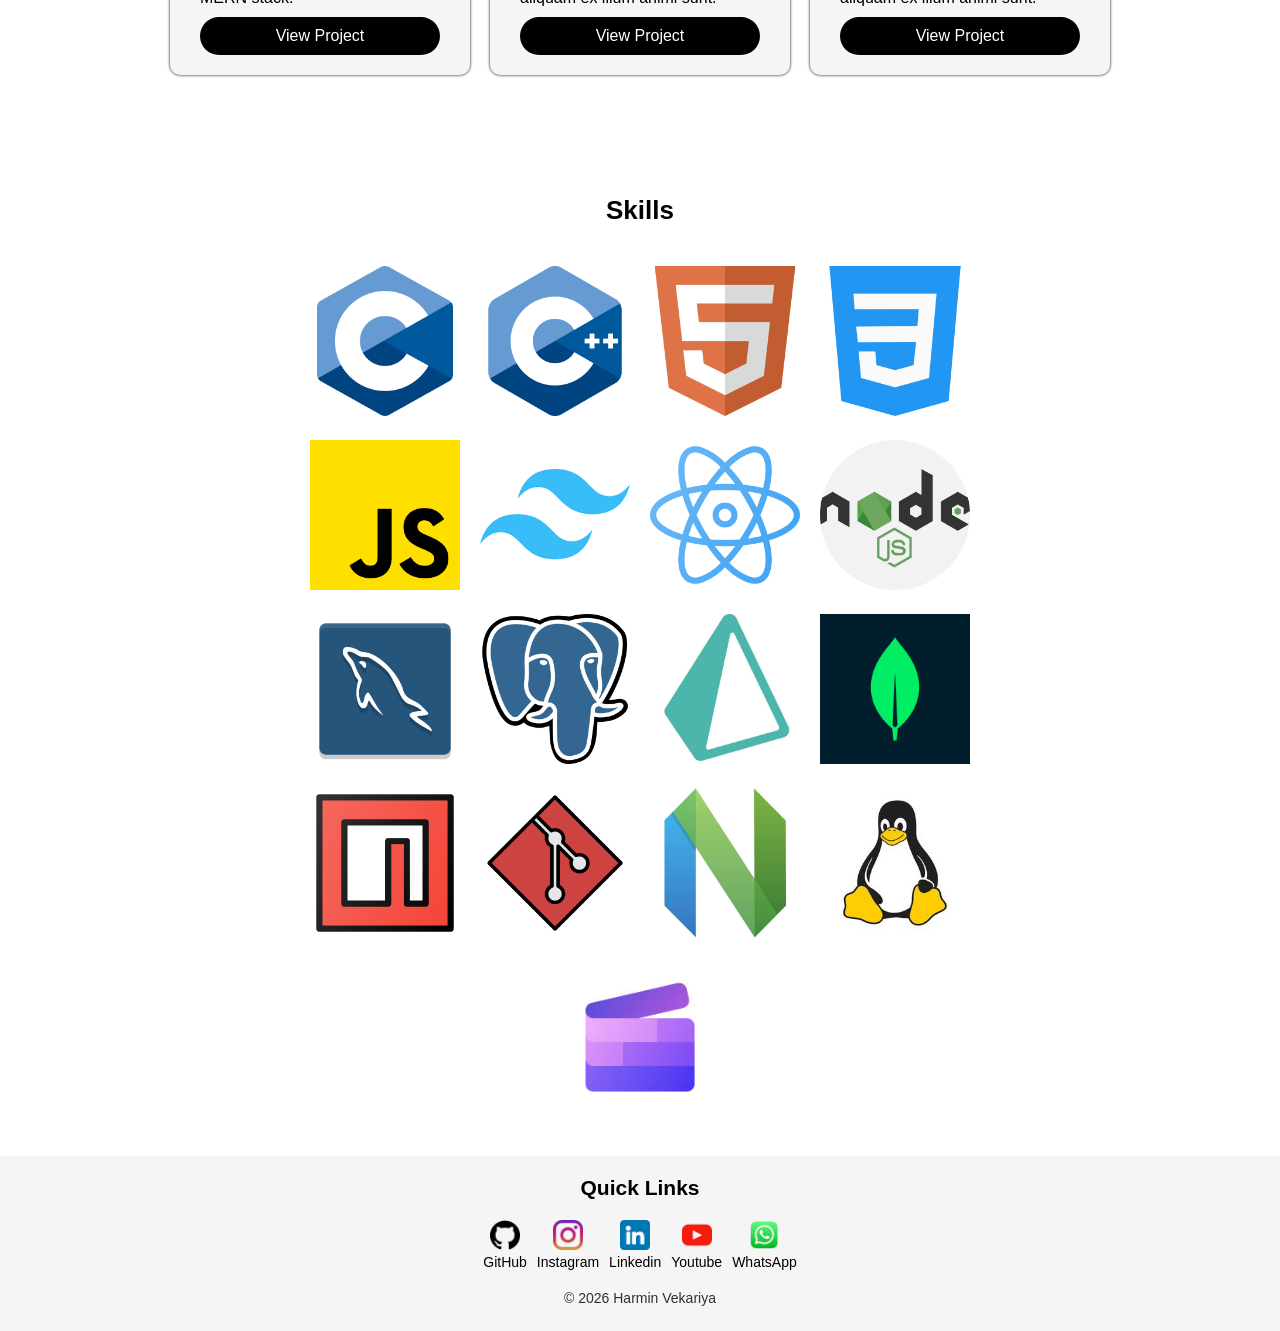
==== commit 85b43e92: "upgrade: make the layout more responsive" ====
--- a/index.html
+++ b/index.html
@@ -73,7 +73,7 @@
     </button>
   </nav>
 
-  <aside id="sidebar" class=""> 
+  <aside id="sidebar" class="">
     <li>
       <a class="nav-links" href="#About"> About </a>
     </li>
@@ -158,7 +158,7 @@
   </section>
 
 
-  <div class="title" id="Experience"> Pariticipations and Events  </div>
+  <div class="title" id="Experience"> Achievements, Events & Pariticipations </div>
 
   <!-- acadmic details container  -->
   <section id="Experience-container">
@@ -171,7 +171,7 @@
       <!-- details  -->
       <h4> Tech Infinity </h4>
       <p> May 2023 </p>
-      <p> This is my first 14 day intership which introduce me with core web technologies.  </p>
+      <p> This is my first 14 day intership which introduce me with core web technologies. </p>
     </div>
 
     <div class="inner-container">
@@ -188,6 +188,18 @@
     <div class="inner-container">
       <!-- cover image -->
       <div class="image-container">
+        <img style="border-radius: 50%;" src="./images/experience/developersmind.png" alt="developersmind"
+          title="@developers.mind">
+      </div>
+      <!-- details  -->
+      <h4> Developers Mind </h4>
+      <p> 2024 - 2025 </p>
+      <p> I grow this instagram page up to 30K followers and 1.5M views from scratch. </p>
+    </div>
+
+    <div class="inner-container">
+      <!-- cover image -->
+      <div class="image-container">
         <img src="./images/experience/itechbrains.png" alt="itechbrains" title="iTechBrains, Ahm">
       </div>
       <!-- details  -->
@@ -361,19 +373,24 @@
     <h2> Quick Links </h2>
     <div class="quick-links">
       <a href="https://github.com/harminvp00" target="_blank">
-        <img src="./images/footer/github.png" alt=""> GitHub
-      </a>  
+        <img src="./images/footer/github.png" alt="">
+        <span> GitHub </span>
+      </a>
       <a href="https://www.instagram.com/developers.mind/" target="_blank">
-        <img src="./images/footer/instagram.png" alt=""> Instagram
+        <img src="./images/footer/instagram.png" alt="">
+        <span> Instagram </span>
       </a>
       <a href="https://www.linkedin.com/in/harmin-vekariya-908509254/" target="_blank">
-        <img src="./images/footer/linkedin.png" alt=""> Linkedin
+        <img src="./images/footer/linkedin.png" alt="">
+        <span> Linkedin </span>
       </a>
       <a href="https://www.youtube.com/@developers_mind" target="_blank">
-        <img src="./images/footer/youtube.png" alt=""> Youtube
+        <img src="./images/footer/youtube.png" alt="">
+        <span> Youtube </span>
       </a>
       <a href="https://wa.me/8200571458?text=Hii,%20Harmin" target="_blank">
-        <img src="./images/footer/whatapp.png" alt="whatapp" title="whatapp"> WhatsApp
+        <img src="./images/footer/whatapp.png" alt="whatapp" title="whatapp">
+        <span> WhatsApp </span>
       </a>
     </div>
 
--- a/css/responsive.css
+++ b/css/responsive.css
@@ -84,6 +84,7 @@
 
   /* Experience Details sections */
   #Experience-container {
+    gap: 20px;
     grid-template-columns: repeat(auto-fit, minmax(300px, 1fr));
   }
 
@@ -104,8 +105,35 @@
     width: 30px;
     height: 30px;
   }
+}
 
-  footer p {
-    font-size: 5px;
+@media screen and (max-width: 320px){
+  
+  #skills-container {
+    margin: 0 30px;
+  }
+  #skills-container img {
+    width: 30px;
+    height: 30px;
+  }
+  footer h2 {
+    font-size: 18px;
+  }
+
+  footer .quick-links {
+    gap: 10px;
+  }
+
+  footer .quick-links a span{ 
+    display: none;
+  }
+
+  footer .quick-links a img {
+    width: 20px;
+    height: 20px;
+  }
+
+  footer p{
+    font-size: 14px;
   }
 }
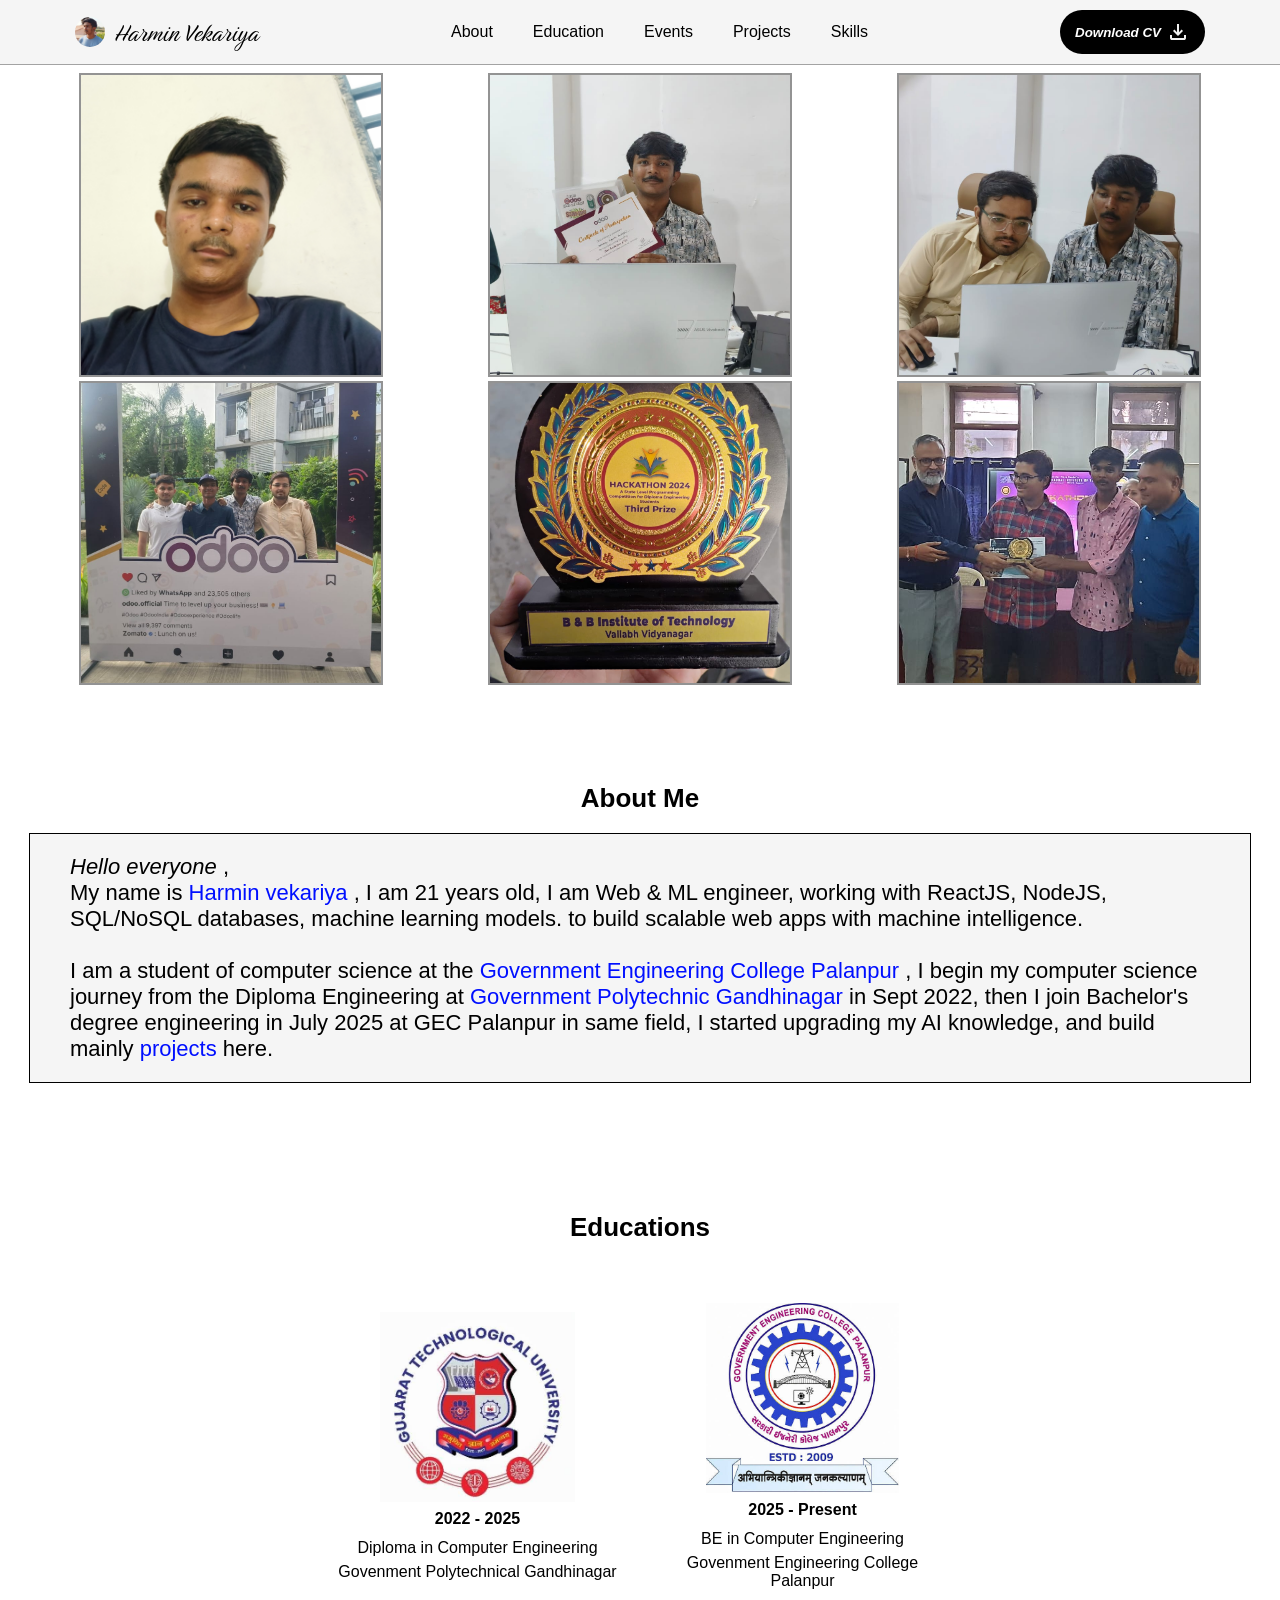
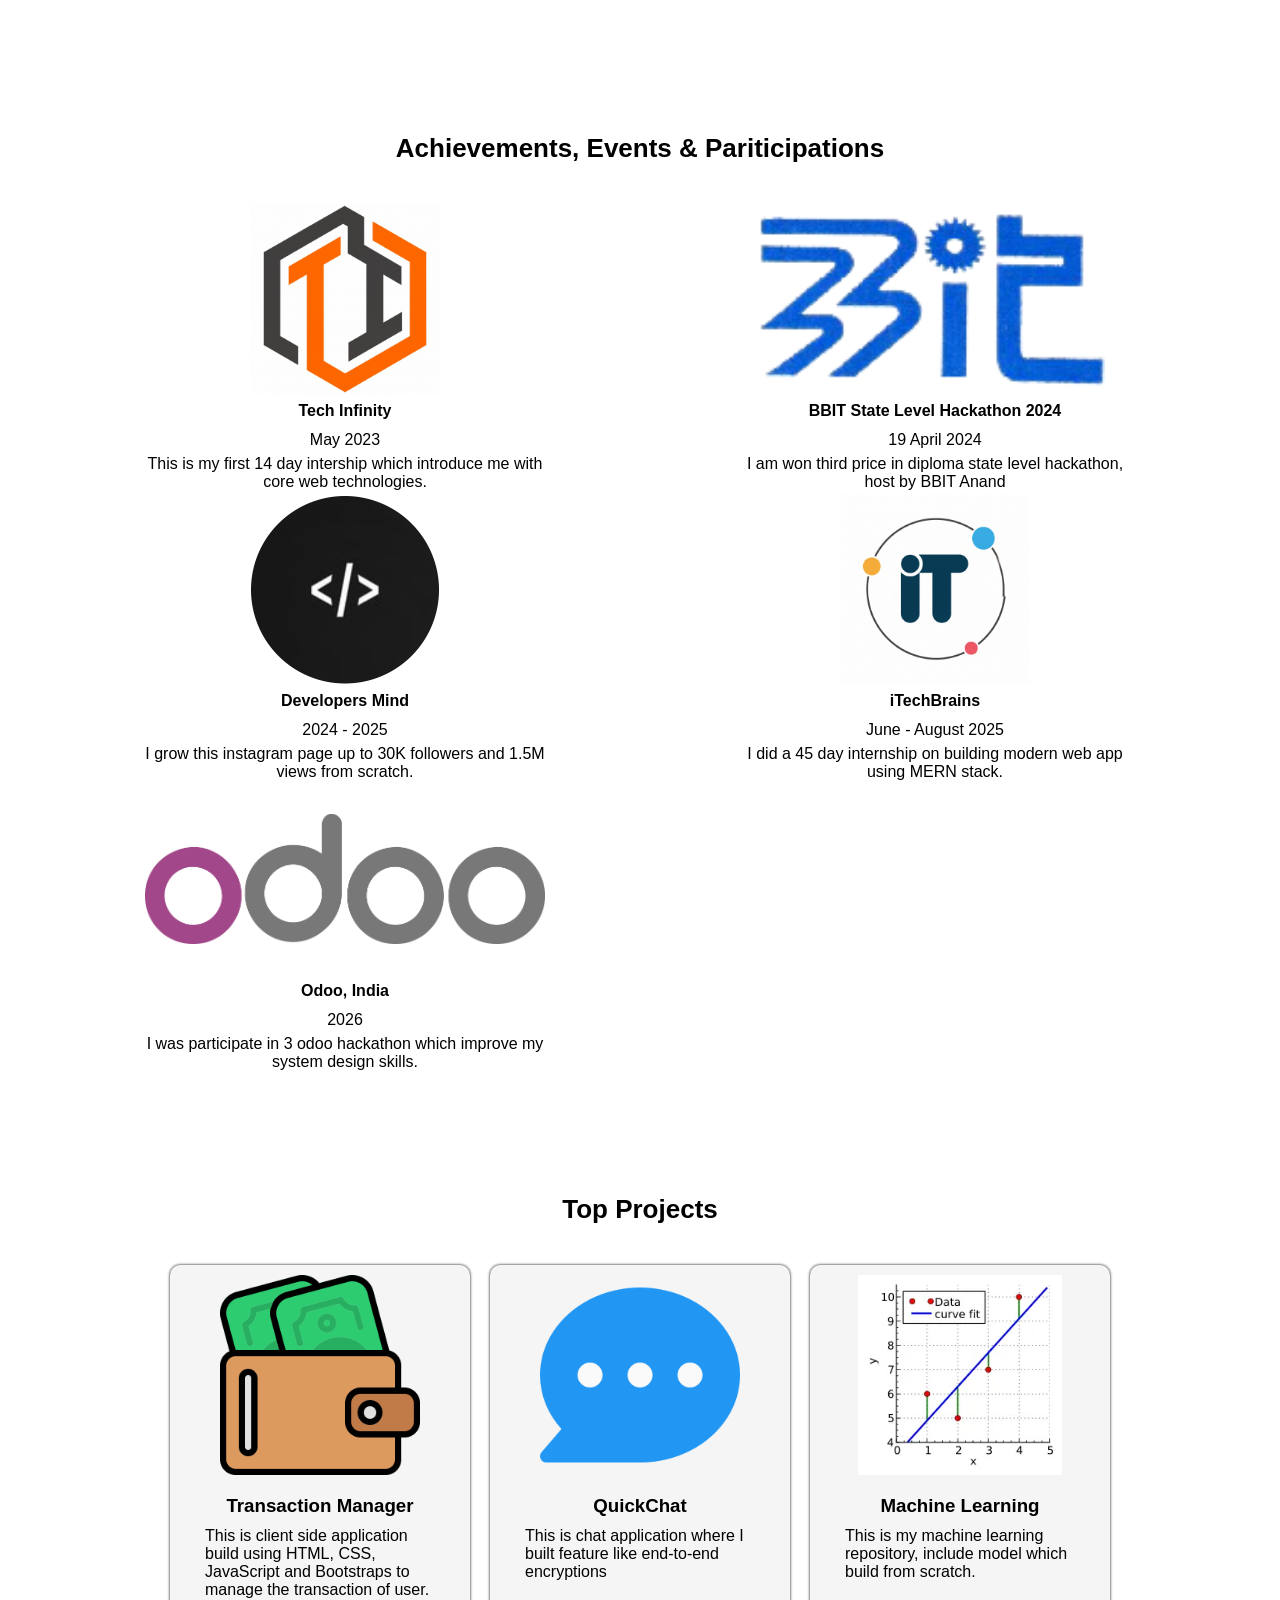
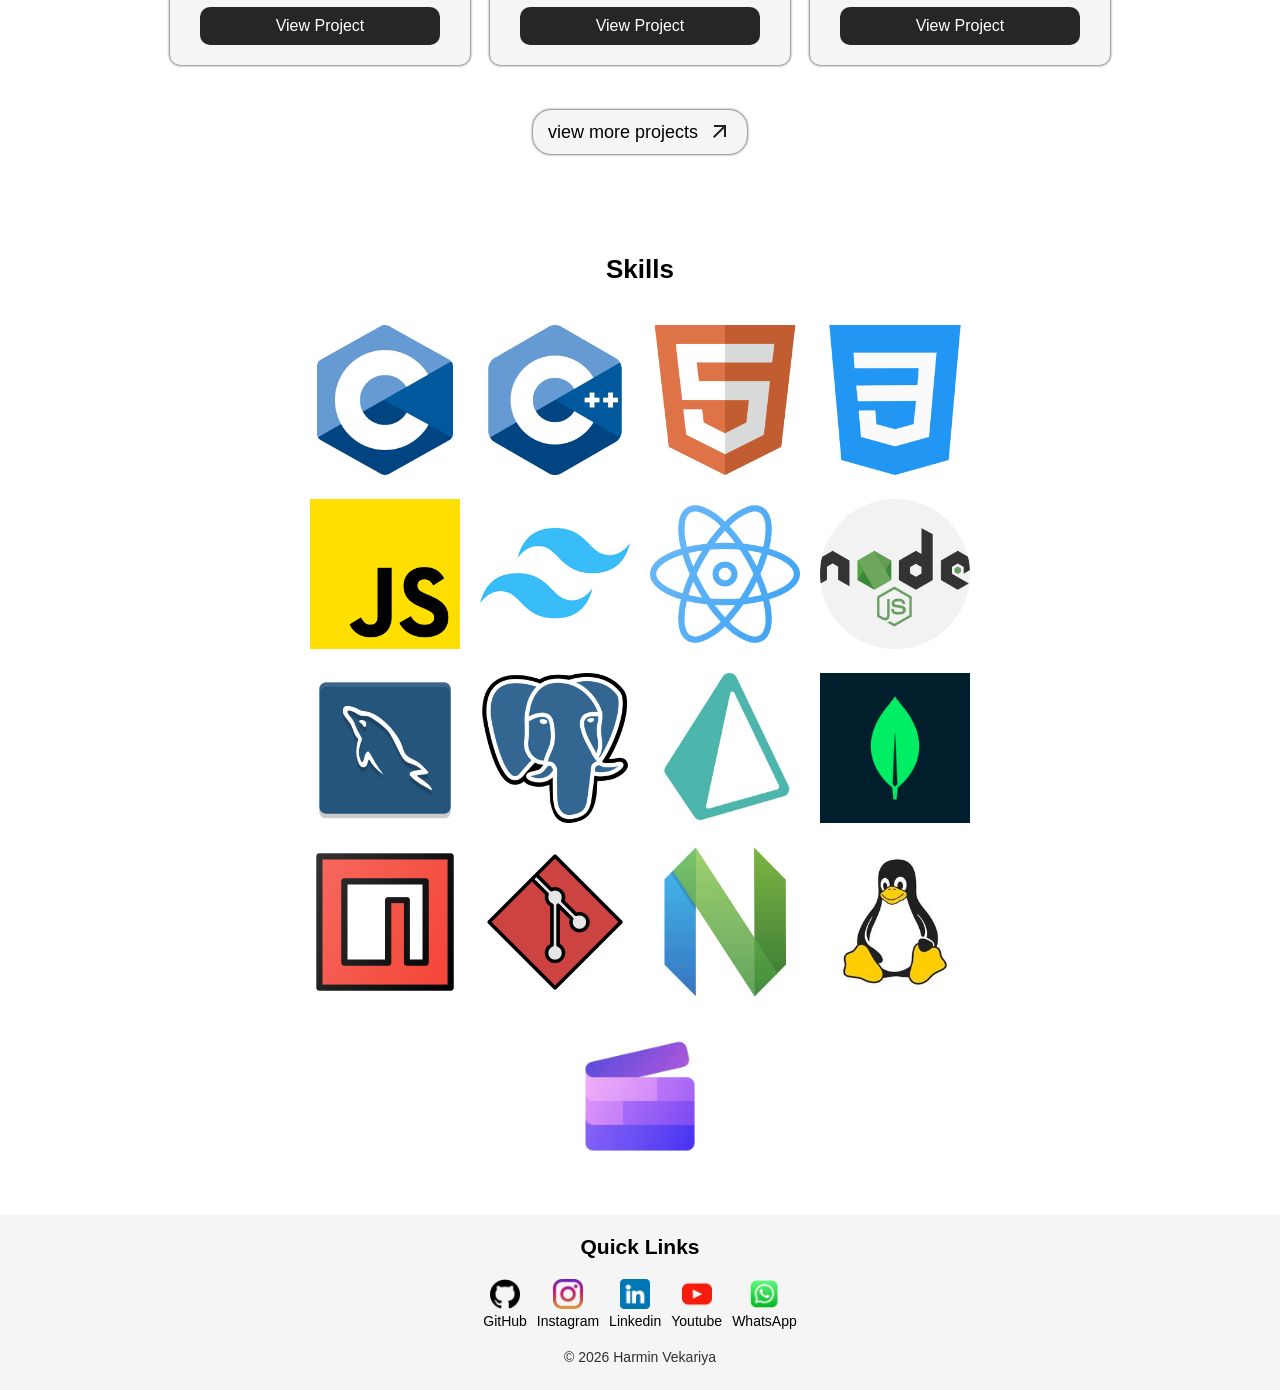
==== commit 4ba30f62: "upgrade: added animation effect into the project sections" ====
--- a/index.html
+++ b/index.html
@@ -226,67 +226,45 @@
 
   <section id="projects-container">
 
-    <!-- first project card  -->
     <article class="projects">
-
-      <!-- image  -->
-      <img src="./images/projects/demo.png" alt="demo" title="demo"
-        onclick="openPreview(`./images/projects/demo.png`, 'BlogBuzz Social Webapp')">
-
-      <!-- project content  -->
+      <img src="./images/projects/wallet.png" alt="transaction-manager" title="Transaction Manager">
       <div class="content">
-        <!-- title  -->
-        <h3> BlogBuzz </h3>
-
-        <!-- about  -->
-        <p>Blogbuzz is social website where people share blogs, and read blog of other, it is my first created full
-          stack applications using MERN stack.</p>
-
-        <!-- link  -->
-        <a href="https://github.com/harminvp00/BlogBuzz" target="_blank"> View Project </a>
+        <h3> Transaction Manager </h3>
+        <p> This is client side application build using HTML, CSS, JavaScript and Bootstraps to manage the transaction
+          of user. </p>
+        <a href="https://github.com/harminvp00/tra" target="_blank"> View Project </a>
       </div>
     </article>
 
+
     <article class="projects">
-
-      <!-- image  -->
-      <img src="./images/projects/demo.png" alt="demo" title="demo"
-        onclick="openPreview(`./images/projects/demo.png`, 'BlogBuzz Social Webapp')">
-
-      <!-- project content  -->
+      <img src="./images/projects/chatapp.png" alt="chatapp" title="chatapp">
       <div class="content">
-        <!-- title  -->
         <h3> QuickChat </h3>
-
-        <!-- About-containers  -->
-        <p>Lorem ipsum dolor sit amet consectetur adipisicing elit. Nostrum laudantium eveniet maiores quasi, nisi
-          aspernatur aliquam ex illum animi sunt.</p>
-
-        <!-- link  -->
-        <a href="https://github.com/harminvp00/BlogBuzz" target="_blank"> View Project </a>
+        <p> This is chat application where I built feature like end-to-end encryptions </p>
+        <a href="https://github.com/harminvp00/chatapp" target="_blank"> View Project </a>
       </div>
     </article>
 
+
     <article class="projects">
-
-      <!-- image  -->
-      <img src="./images/projects/demo.png" alt="demo" title="demo"
-        onclick="openPreview(`./images/projects/demo.png`, 'BlogBuzz Social Webapp')">
-
-      <!-- project content  -->
+      <img src="./images/projects/ml.png" alt="chatapp" title="chatapp">
       <div class="content">
-        <!-- title  -->
-        <h3> Cooper 1.0 </h3>
-
-        <!-- About-containers  -->
-        <p>Lorem ipsum dolor sit amet consectetur adipisicing elit. Nostrum laudantium eveniet maiores quasi, nisi
-          aspernatur aliquam ex illum animi sunt.</p>
-
-        <!-- link  -->
-        <a href="https://github.com/harminvp00/BlogBuzz" target="_blank"> View Project </a>
+        <h3> Machine Learning </h3>
+        <p> This is my machine learning repository, include model which build from scratch. </p>
+        <a href="https://github.com/harminvp00/machine_learning" target="_blank"> View Project </a>
       </div>
     </article>
   </section>
+
+  <div id="view-more">
+    <a href="#" name="view-more-link"> 
+      <span> view more projects </span>
+      <svg xmlns="http://www.w3.org/2000/svg" viewBox="0 0 24 24" height="24px" width="24px" fill="#1f1f1f">
+        <path d="M6.4,18L5,16.6L14.6,7H6V5H18V17H16V8.4L6.4,18Z" />
+      </svg>  
+    </a>
+  </div>
 
   <div class="title" id="Skills"> Skills </div>
 
--- a/css/style.css
+++ b/css/style.css
@@ -55,7 +55,7 @@
   #logo-preview .preview {
     width: 500px;
     height: 500px;
-    object-fit: cover;
+    object-fit: contain;
     border-radius: 20px 20px 0 0;
   }
 
@@ -132,7 +132,7 @@
     margin: 0 auto;
   }
 
-  #navbar #nav-items li a{
+  #navbar #nav-items li a {
     border: 0;
     padding: 20px;
     transition: all 0.36s ease-in-out;
@@ -148,7 +148,7 @@
     text-decoration: underline;
   }
 
-  #navbar #nav-items li a{
+  #navbar #nav-items li a {
     width: 100%;
     height: 100%;
 
@@ -387,7 +387,8 @@
   .projects img {
     width: 100%;
     height: 200px;
-    object-fit: cover;
+    object-fit: contain;
+    cursor: pointer;
   }
 
   .projects .content {
@@ -397,14 +398,57 @@
     gap: 10px;
   }
 
+  .projects .content h3 {
+    text-align: center;
+    margin: 10px 0 0 0;
+  }
+
+  .projects .content p {
+    height: 70px;
+    margin: 0 5px;
+  }
+
   .projects .content a {
     text-align: center;
     padding: 10px 15px;
-    border-radius: 25px;
-    background: #000;
+    border-radius: 10px;
+    background: #000000d7;
     color: #fff;
   }
 
+  #view-more {
+    display: flex;
+    justify-content: center;
+    align-items: center;
+  }
+
+  #view-more a {
+    color: #010101;
+    background: #f5f5f5;
+
+    padding: 10px 15px;
+    margin: 25px 0 0 0;
+    border-radius: 18px;
+    font-size: 18px;
+
+    display: flex;
+    justify-content: center;
+    align-items: center;
+    gap: 10px;
+
+    transition: 
+    opacity 0.3s ease,
+    transform 0.3s ease;
+    box-shadow: 0 0 3px #010001;
+  }
+
+  #view-more a:hover {
+    cursor: pointer;
+    opacity: 70%;
+    transform: scaleX(1.05);
+  }
+
+  /** this is skill section css */
   #skills-container {
     margin: 20px 250px;
     display: flex;
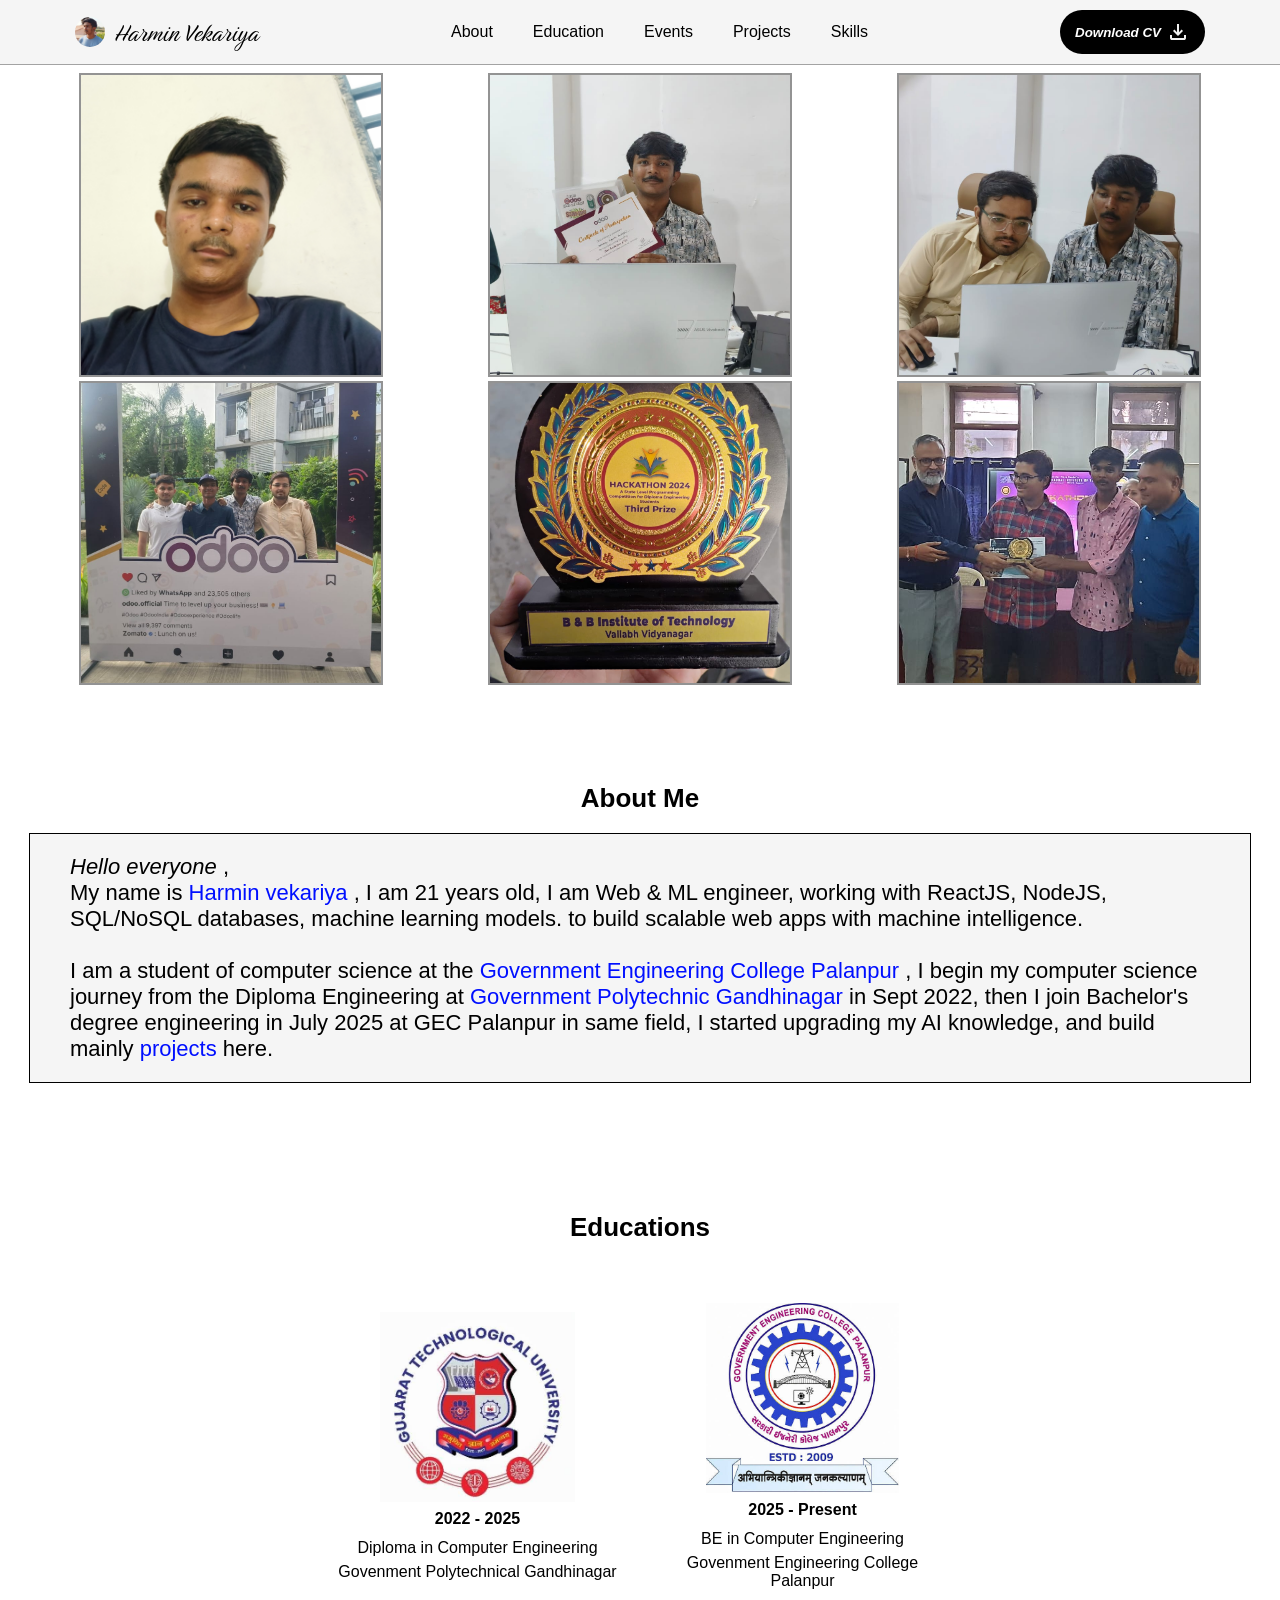
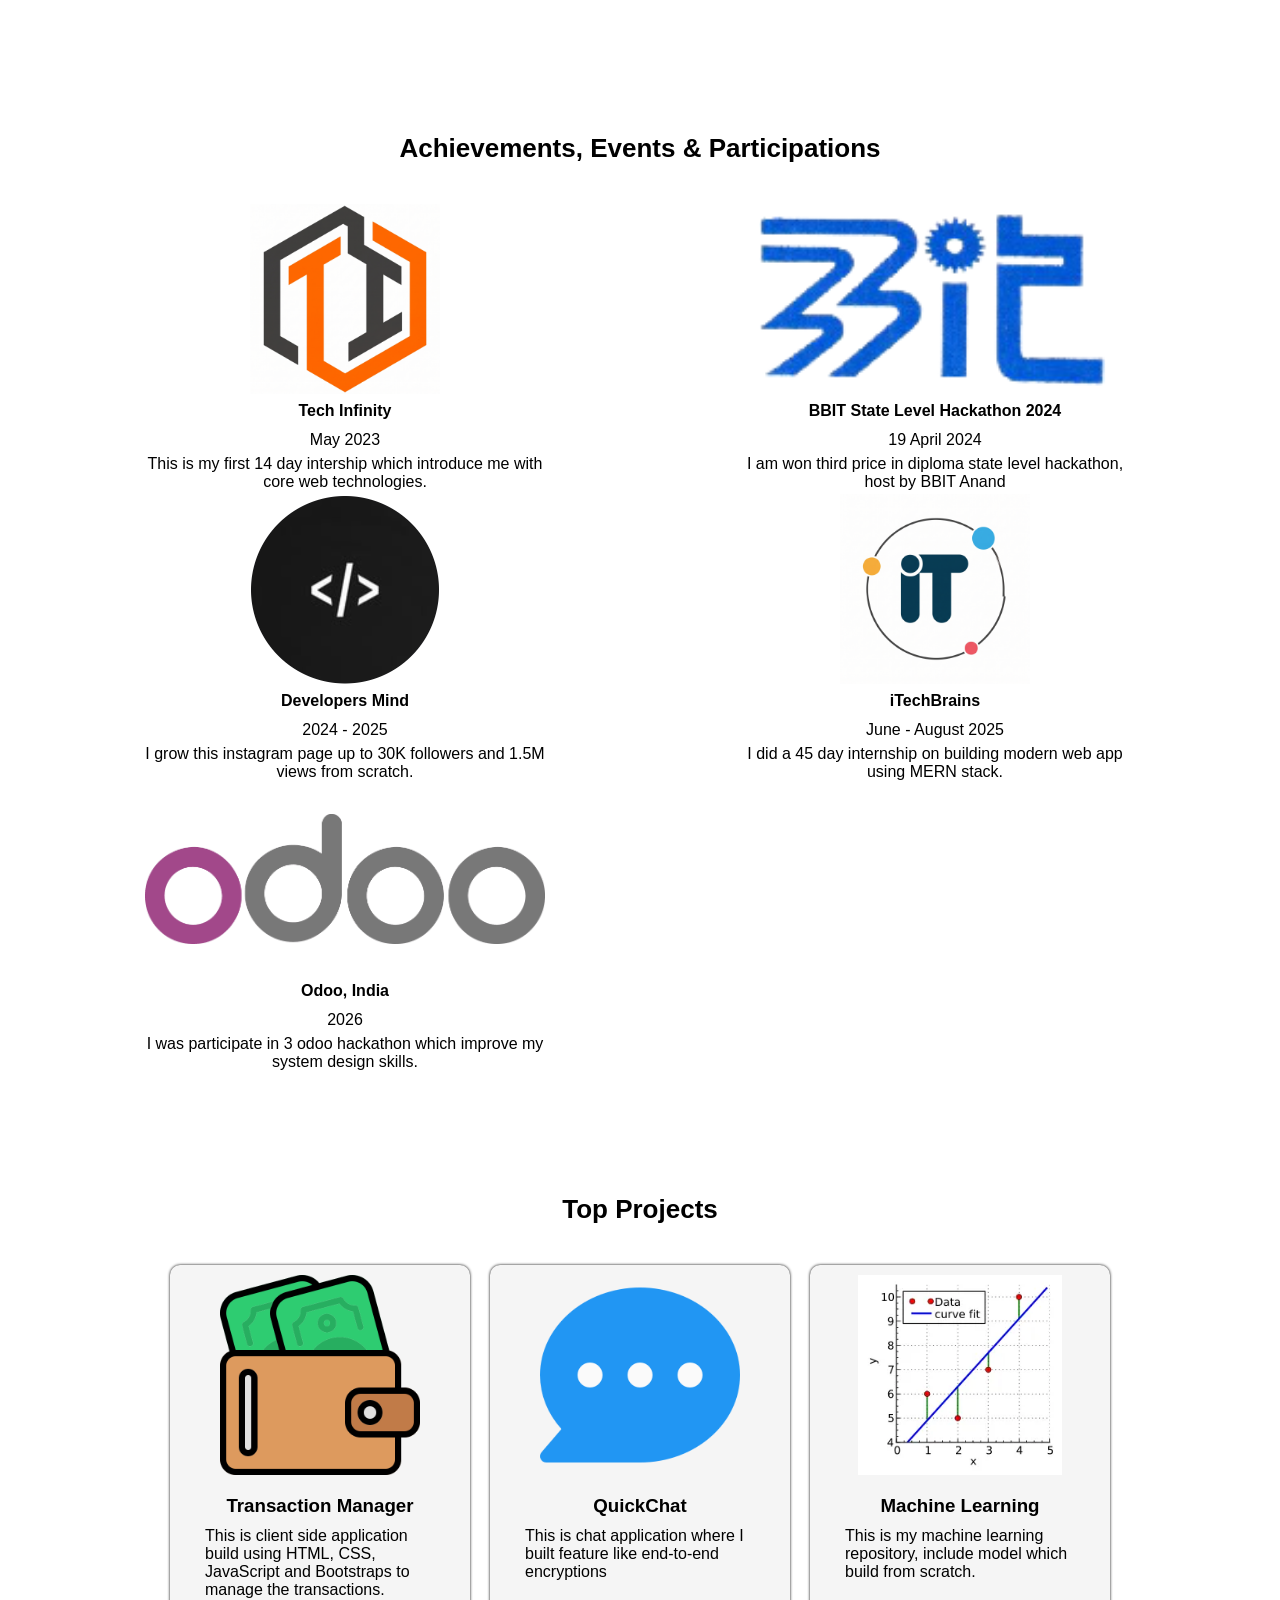
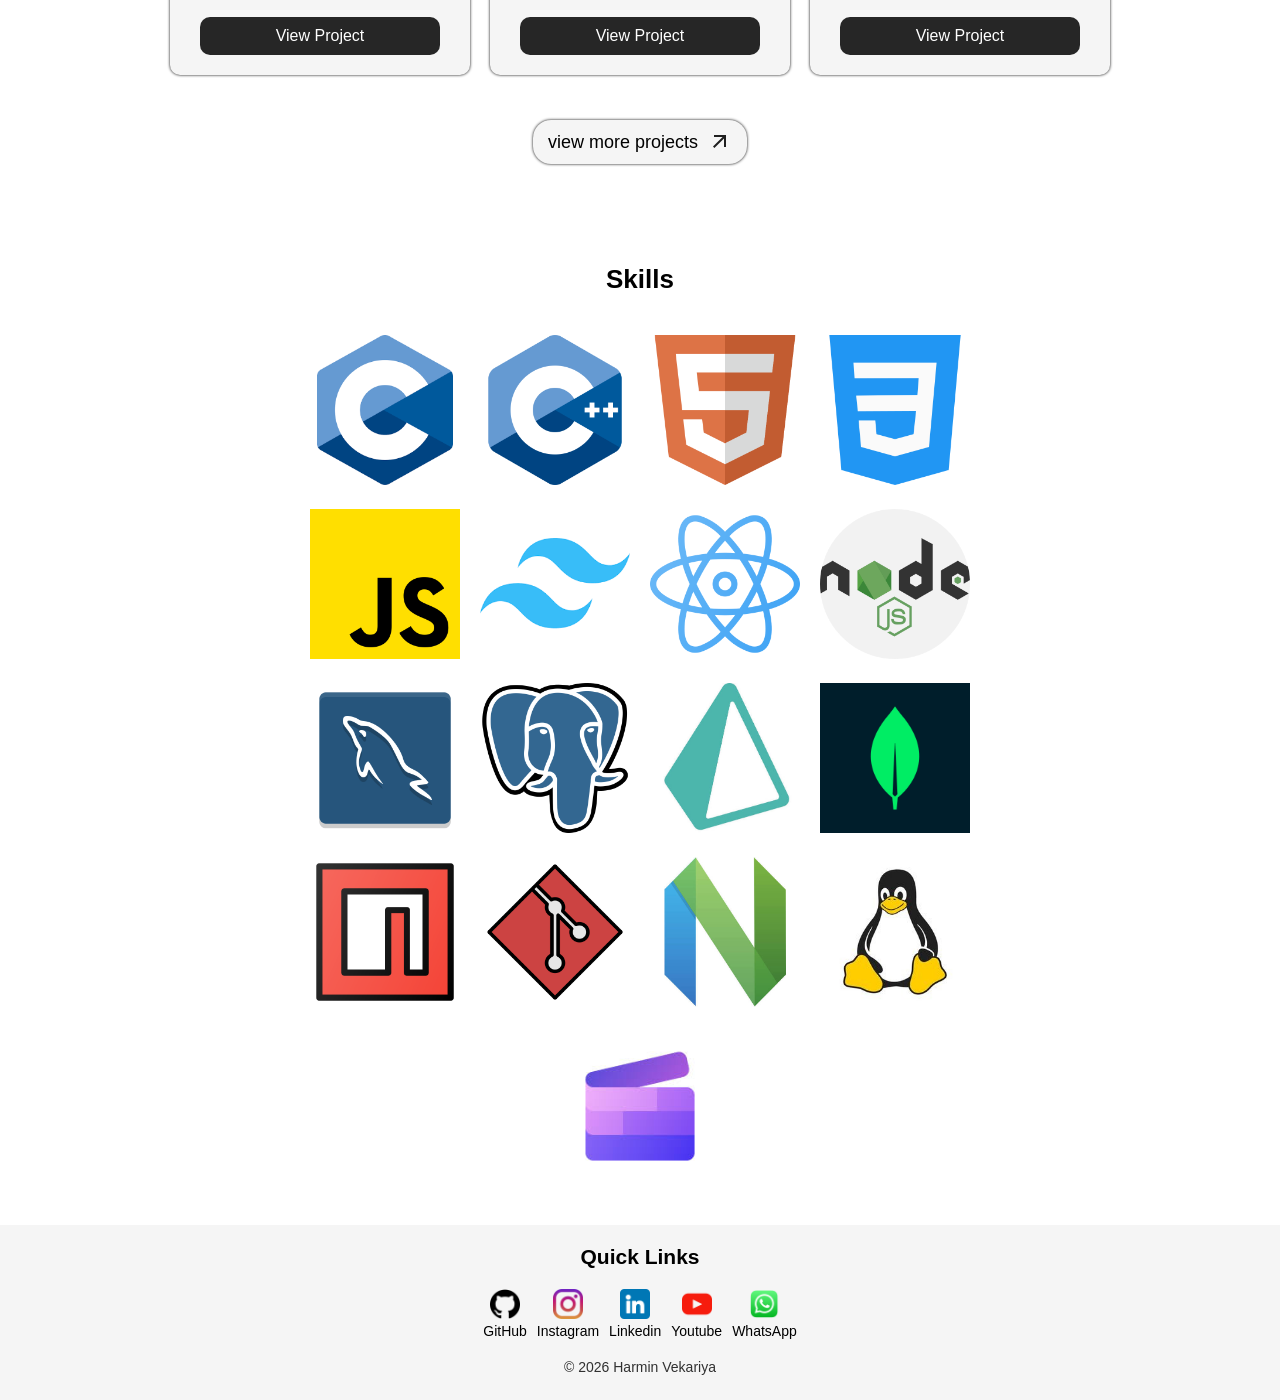
==== commit 48087c5a: "fix: Corrections in spells and height of content in project sections" ====
--- a/index.html
+++ b/index.html
@@ -158,7 +158,7 @@
   </section>
 
 
-  <div class="title" id="Experience"> Achievements, Events & Pariticipations </div>
+  <div class="title" id="Experience"> Achievements, Events & Participations </div>
 
   <!-- acadmic details container  -->
   <section id="Experience-container">
@@ -230,8 +230,7 @@
       <img src="./images/projects/wallet.png" alt="transaction-manager" title="Transaction Manager">
       <div class="content">
         <h3> Transaction Manager </h3>
-        <p> This is client side application build using HTML, CSS, JavaScript and Bootstraps to manage the transaction
-          of user. </p>
+        <p> This is client side application build using HTML, CSS, JavaScript and Bootstraps to manage the transactions. </p>
         <a href="https://github.com/harminvp00/tra" target="_blank"> View Project </a>
       </div>
     </article>
--- a/css/style.css
+++ b/css/style.css
@@ -404,7 +404,7 @@
   }
 
   .projects .content p {
-    height: 70px;
+    height: 80px;
     margin: 0 5px;
   }
 
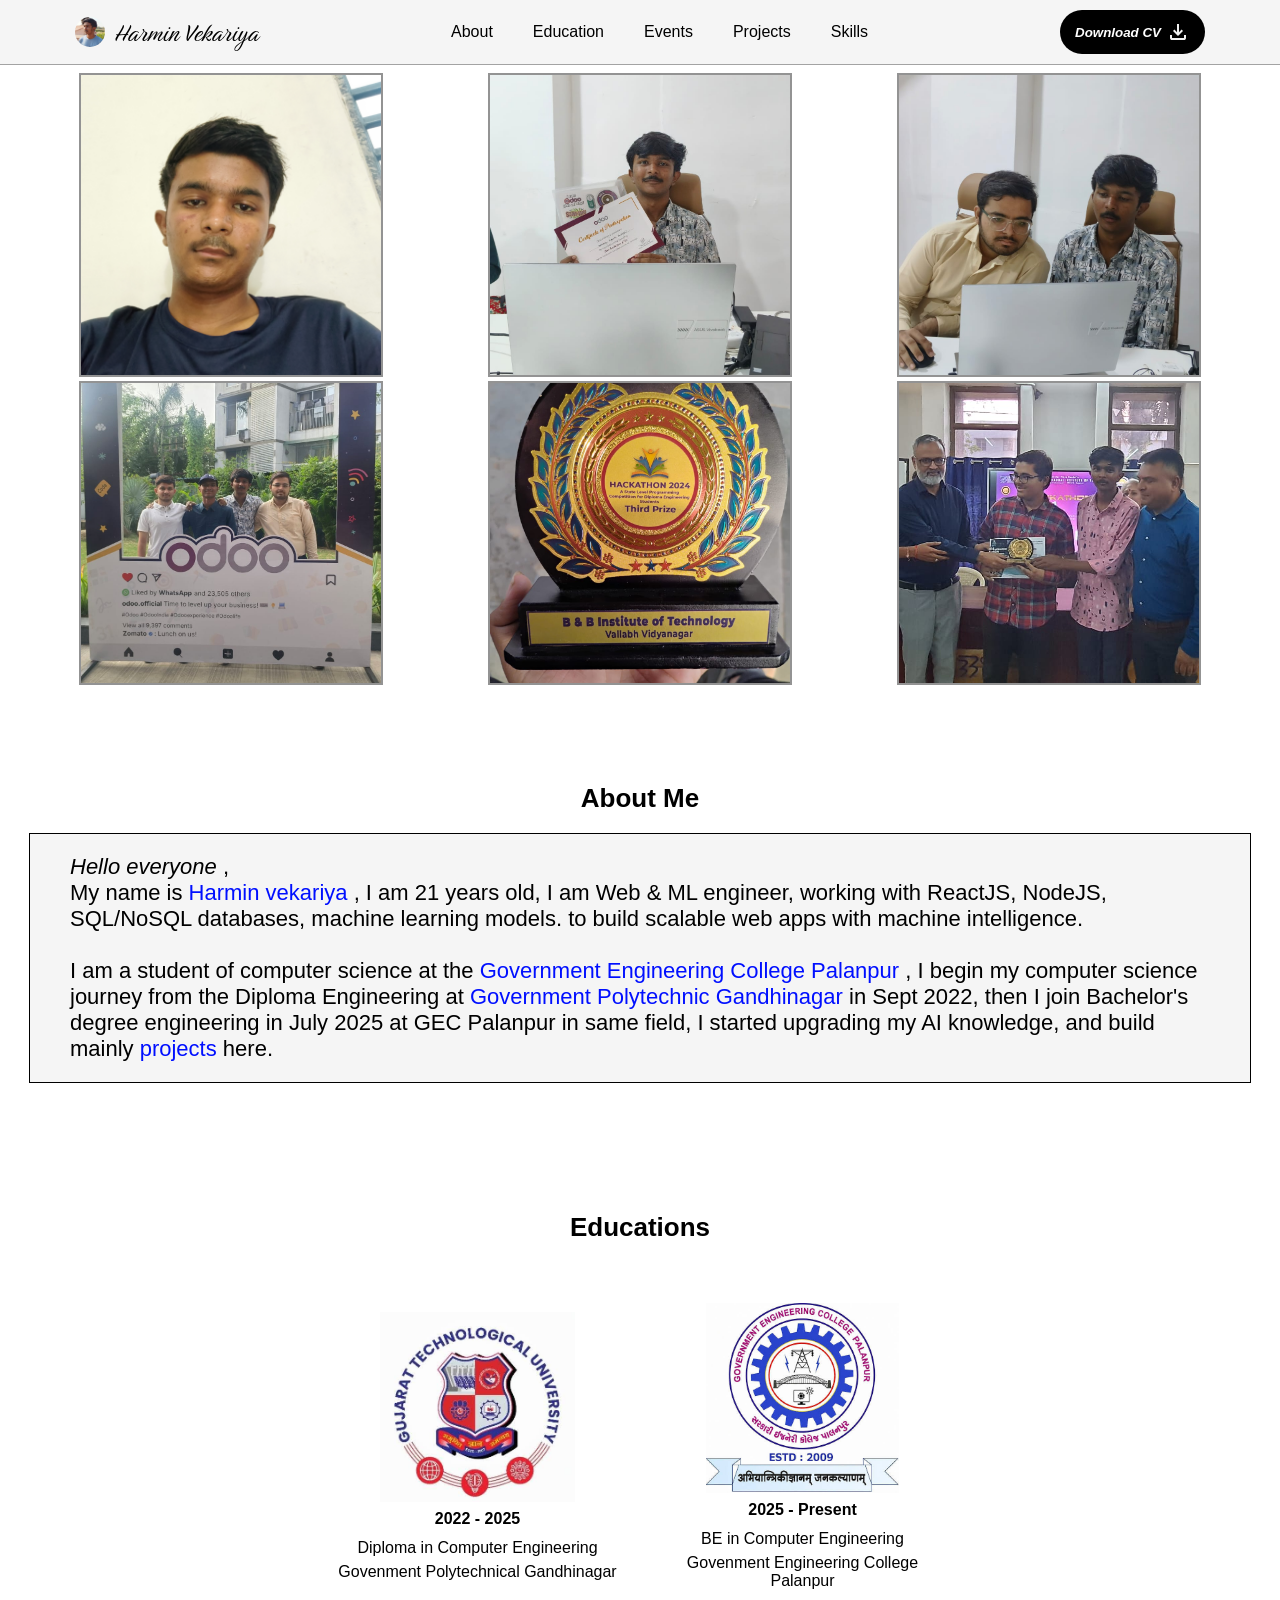
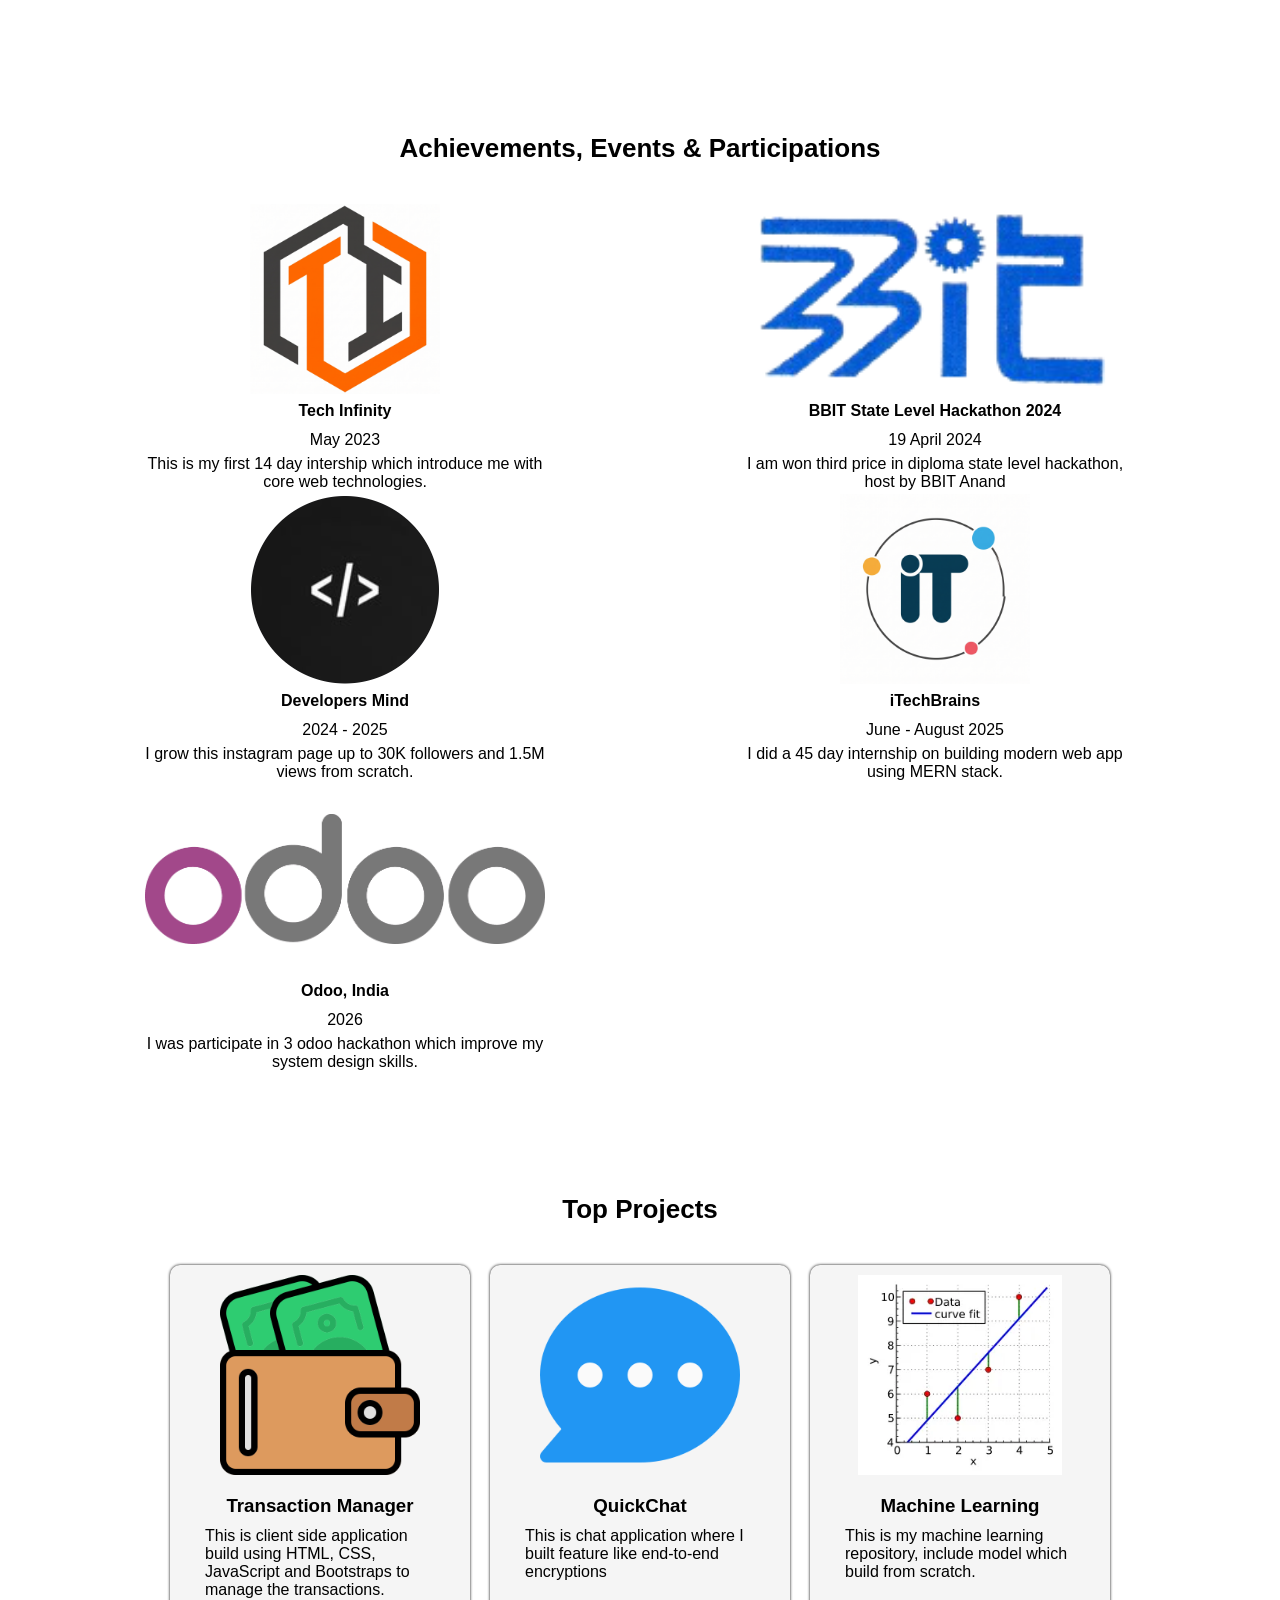
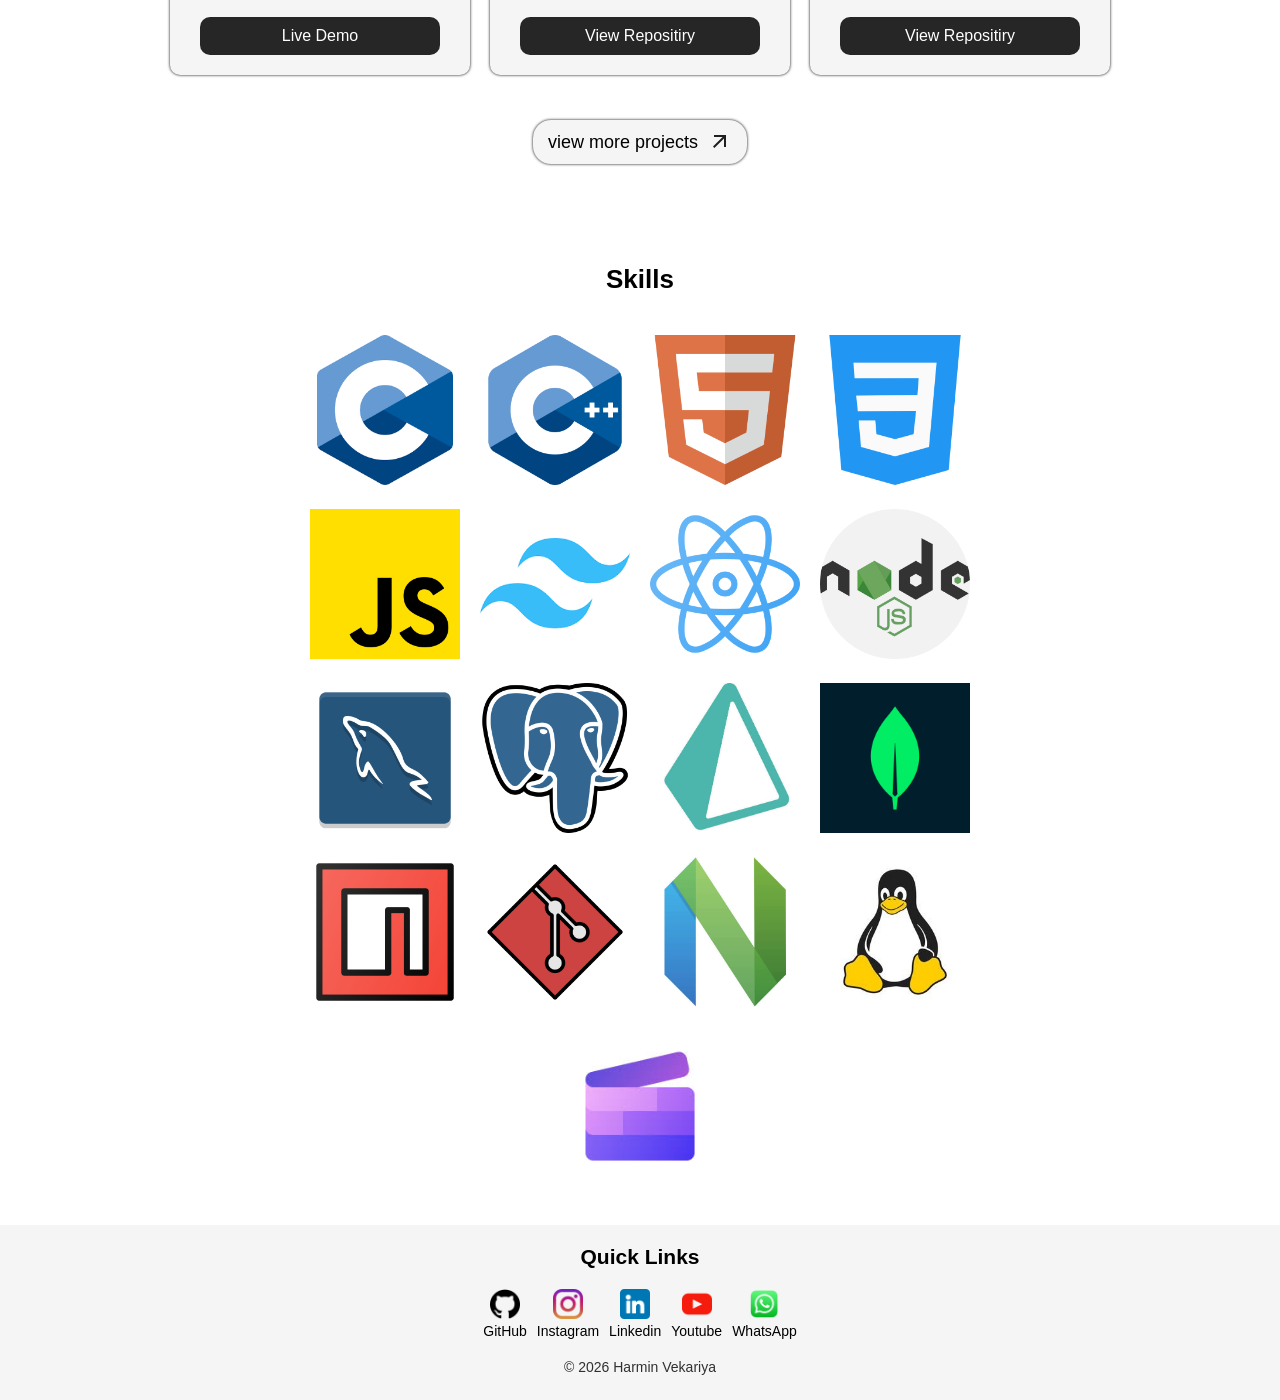
==== commit 063d1760: "fix: correct the anchor links of projects" ====
--- a/index.html
+++ b/index.html
@@ -231,7 +231,7 @@
       <div class="content">
         <h3> Transaction Manager </h3>
         <p> This is client side application build using HTML, CSS, JavaScript and Bootstraps to manage the transactions. </p>
-        <a href="https://github.com/harminvp00/tra" target="_blank"> View Project </a>
+        <a href="https://harminvp00.github.io/Transaction-Manager/" target="_blank"> Live Demo </a>
       </div>
     </article>
 
@@ -241,7 +241,7 @@
       <div class="content">
         <h3> QuickChat </h3>
         <p> This is chat application where I built feature like end-to-end encryptions </p>
-        <a href="https://github.com/harminvp00/chatapp" target="_blank"> View Project </a>
+        <a href="https://github.com/harminvp00/chatapp" target="_blank"> View Repositiry </a>
       </div>
     </article>
 
@@ -251,7 +251,7 @@
       <div class="content">
         <h3> Machine Learning </h3>
         <p> This is my machine learning repository, include model which build from scratch. </p>
-        <a href="https://github.com/harminvp00/machine_learning" target="_blank"> View Project </a>
+        <a href="https://github.com/harminvp00/machine_learning" target="_blank"> View Repositiry </a>
       </div>
     </article>
   </section>
--- a/css/style.css
+++ b/css/style.css
@@ -55,7 +55,7 @@
   #logo-preview .preview {
     width: 500px;
     height: 500px;
-    object-fit: contain;
+    object-fit: cover;
     border-radius: 20px 20px 0 0;
   }
 
